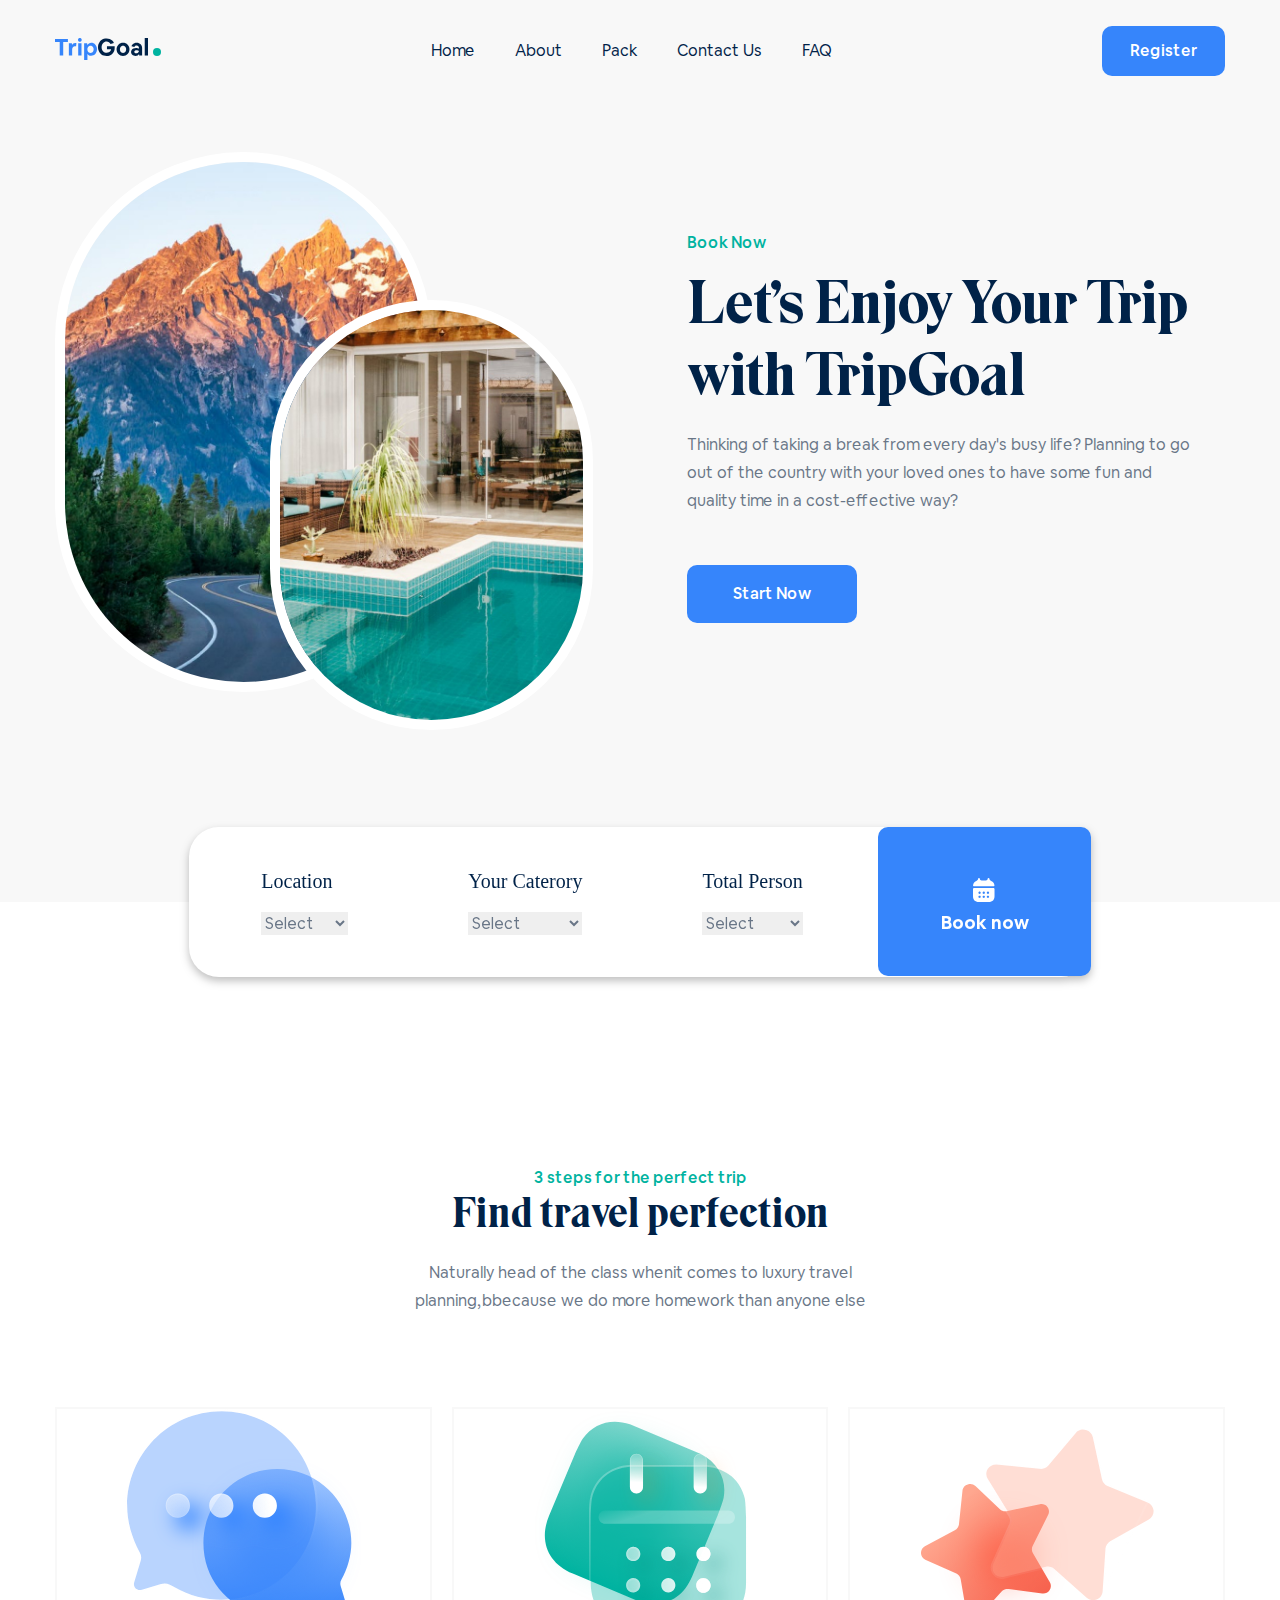
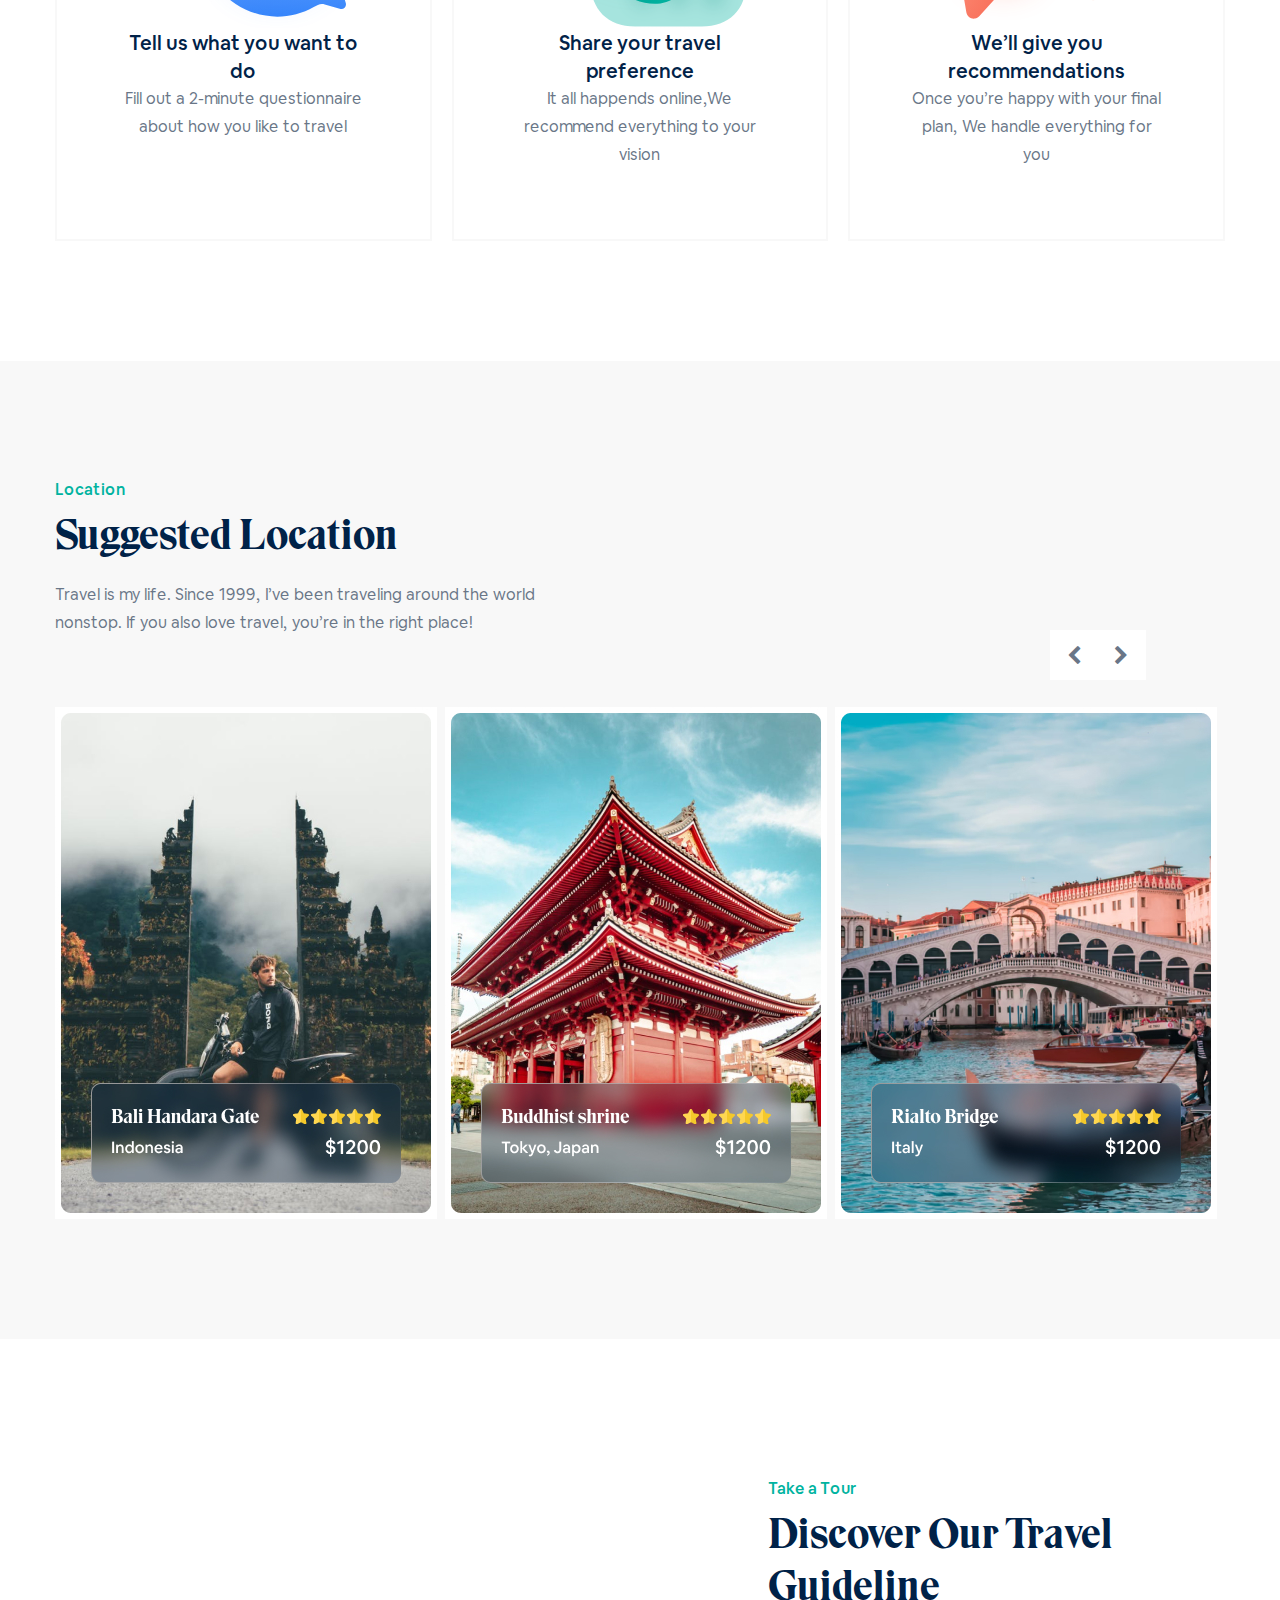
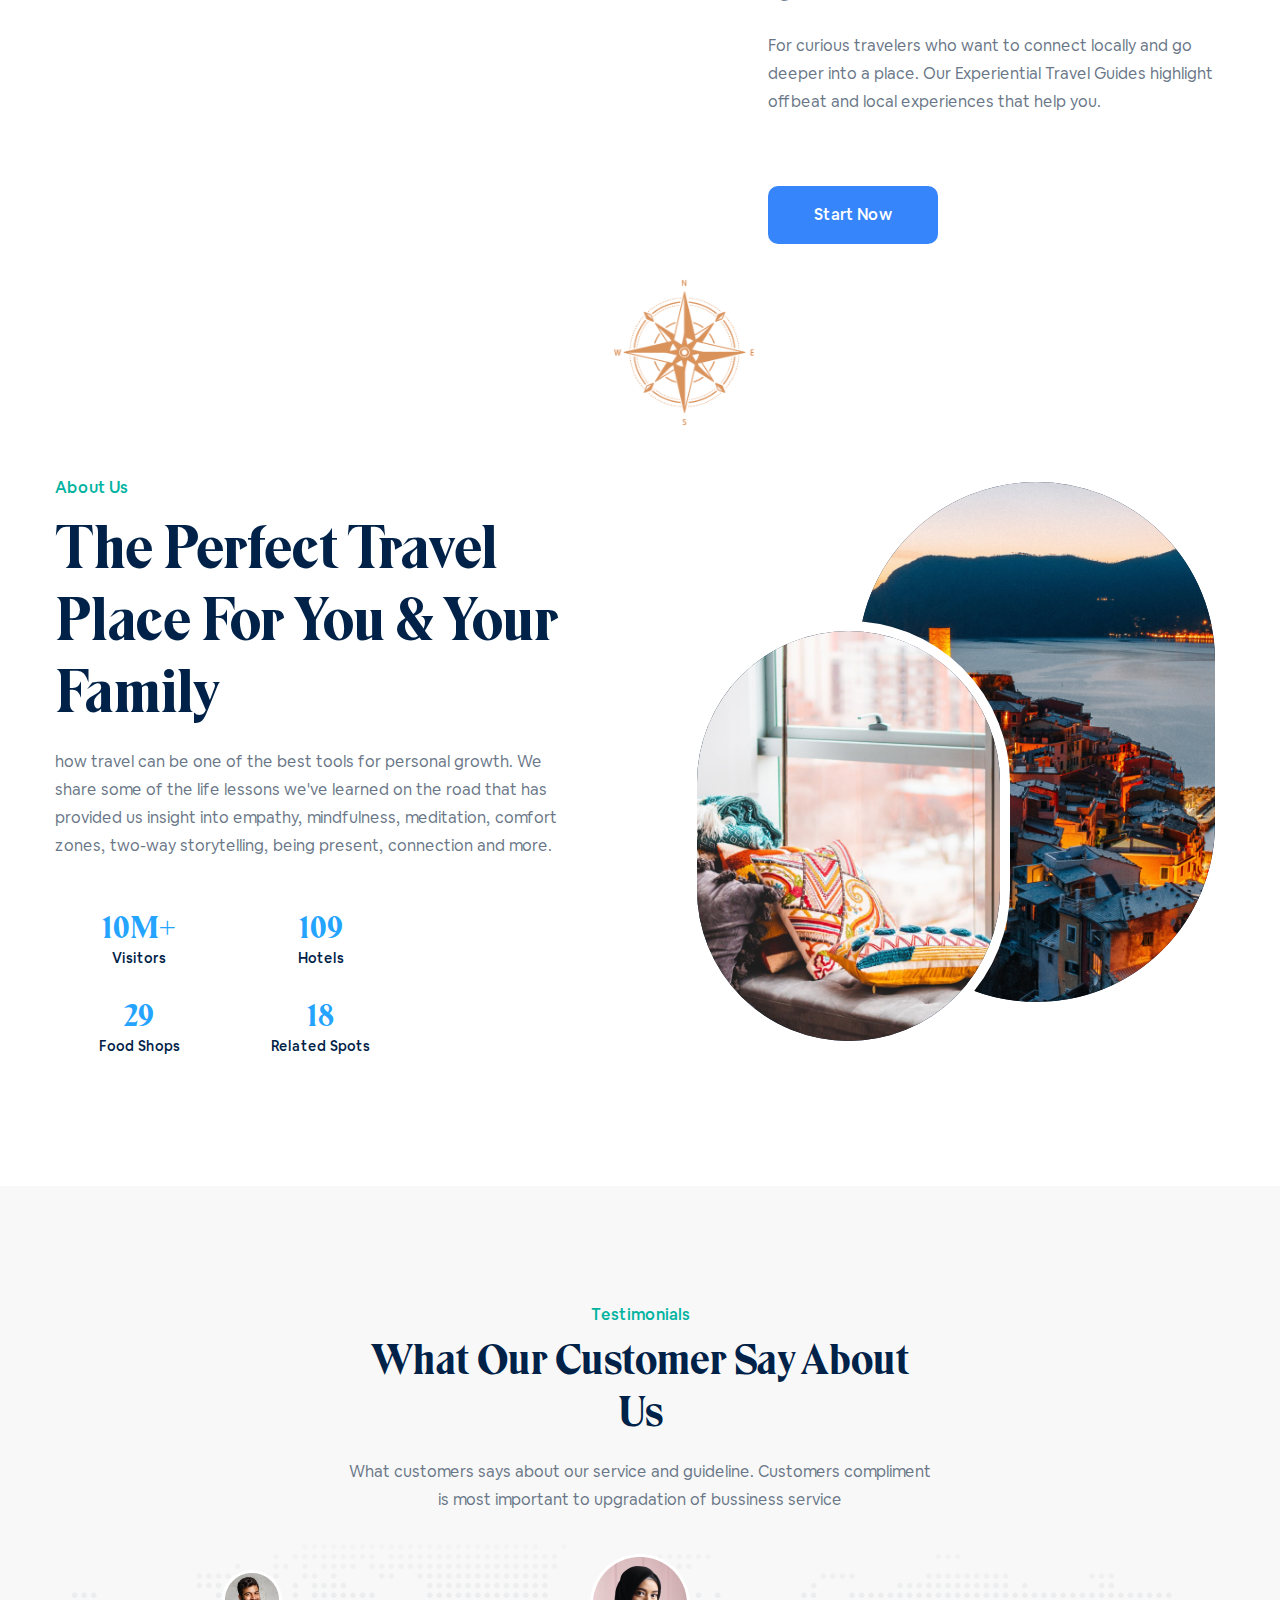
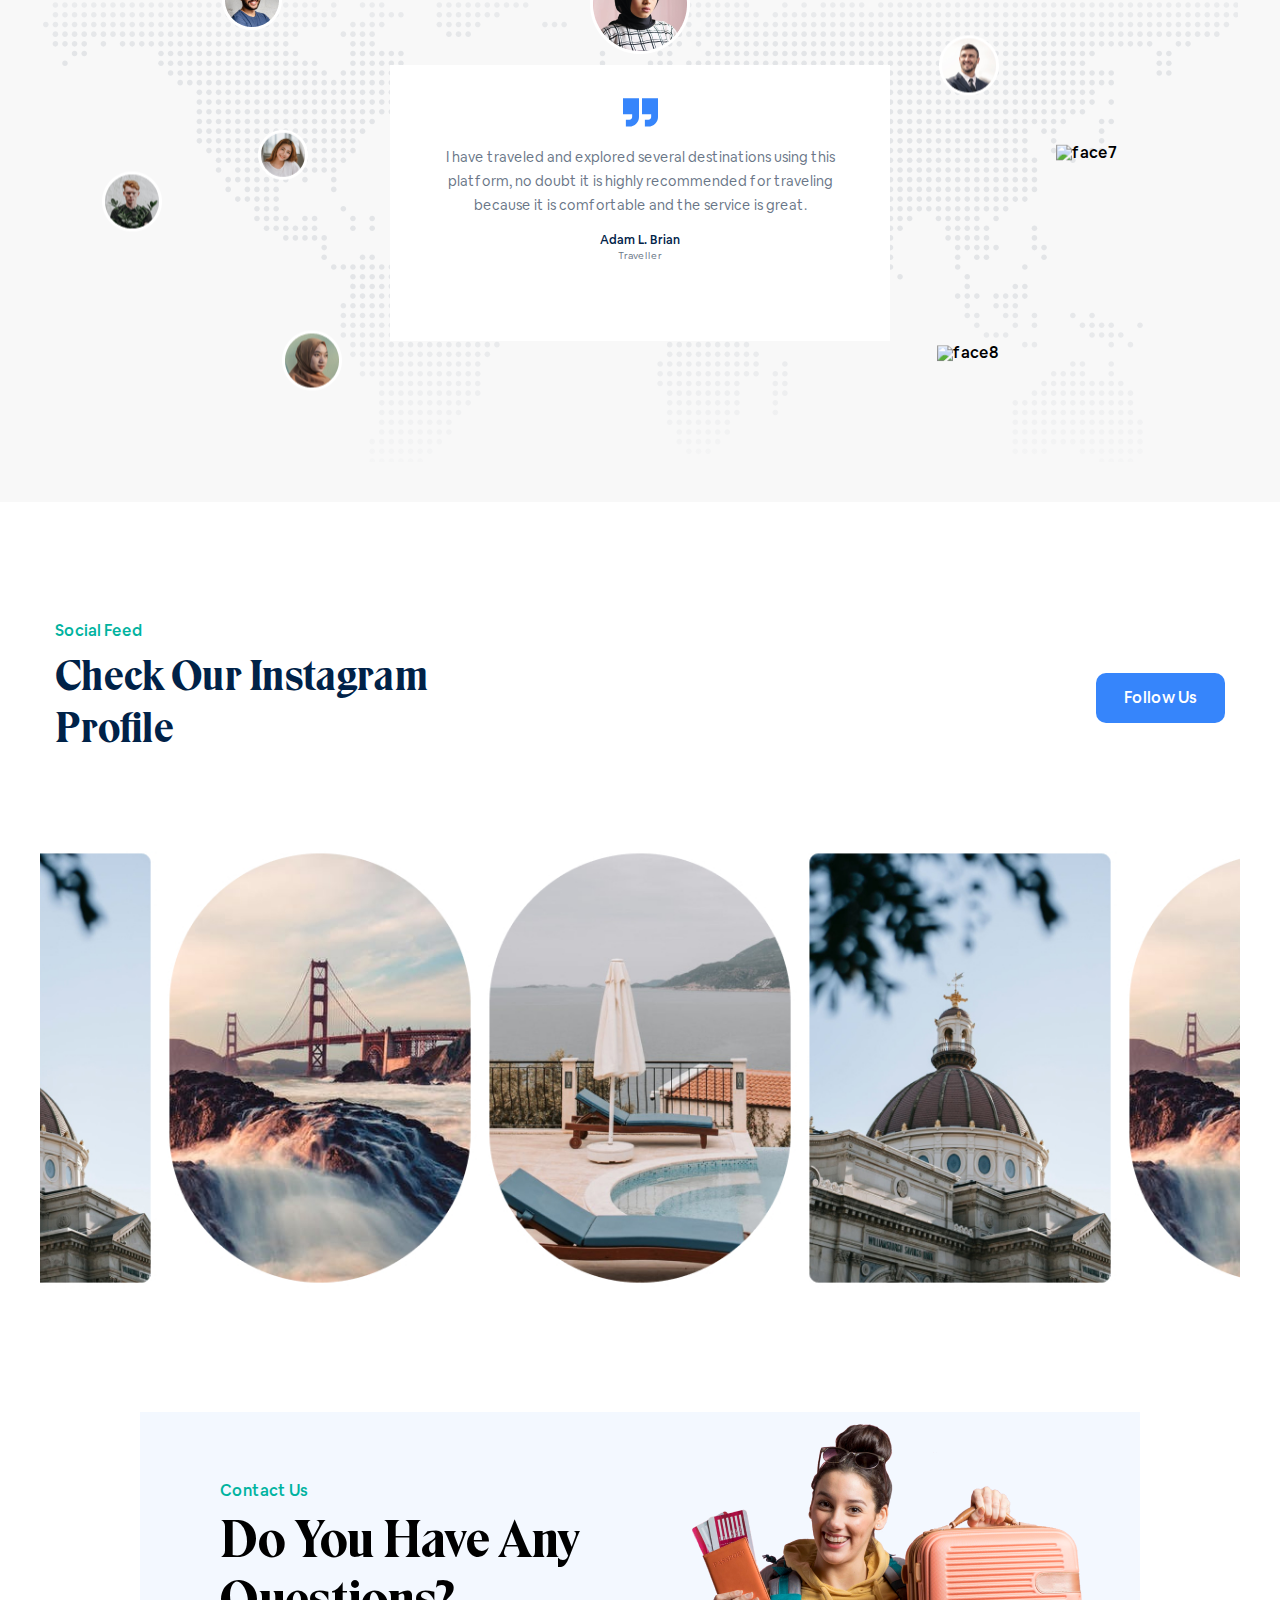
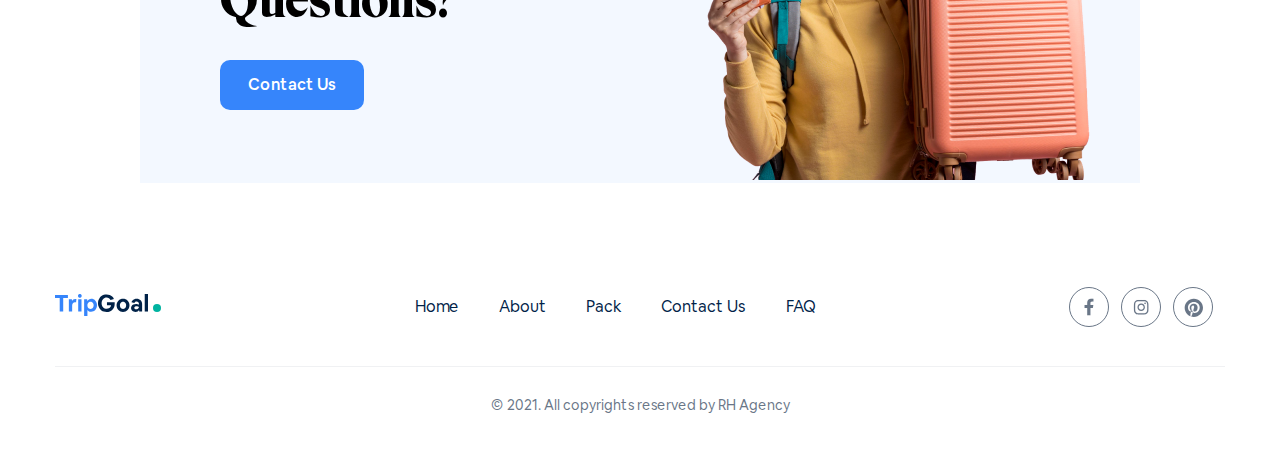
==== index.html @ 46e699df "commit" ====
<!DOCTYPE html>
<html lang="en">

<head>
    <meta charset="UTF-8">
    <meta http-equiv="X-UA-Compatible" content="IE=edge">
    <meta name="viewport" content="width=device-width, initial-scale=1.0">
    <link rel="stylesheet" href="./css/reset.css">
    <link rel="stylesheet" href="scss/style.css">
    <link rel="stylesheet" href="./slick/slick.css">
    <link rel="stylesheet" href="./icomoon/iconmoon.css">
    <title>Home</title>
</head>

<body>
    <div class="wrapper">
        <header class="header">
            <div class="container">
                <div class="header_menu d-flex">
                    <a class="header_menu-logo" href="#"><img src="./img/header-logo.svg" alt=""></a>
                    <ul class="header_menu-nav d-flex">
                        <li class="header_menu-nav-item"><a href="#">Home</a> </li>
                        <li class="header_menu-nav-item"><a href="#">About</a></li>
                        <li class="header_menu-nav-item"><a href="#">Pack</a></li>
                        <li class="header_menu-nav-item"><a href="#">Contact Us</a></li>
                        <li class="header_menu-nav-item"><a href="#">FAQ</a> </li>
                    </ul>
                    <button class="header_menu_btn btn-blue">Register</button>
                    <div class="burger">
                        <span></span>
                    </div>
                </div>

            </div>

        </header>
        <main>
            <section class="tripgoal">
                <div class="container">
                    <div class="tripgoal-main d-grid">
                        <div class="tripgoal-images">
                            <div class="tripgoal-mountain">
                                <img src="./img/mountain.jpg" alt="mountain">
                            </div>
                            <div class="tripgoal-pool">
                                <img src="./img/pool.jpg" alt="pool">
                            </div>

                        </div>
                        <div class="tripgoal-about d-flex">
                            <a href="#">Book Now</a>
                            <h1>Let’s Enjoy Your Trip with TripGoal</h1>
                            <p>Thinking of taking a break from every day's busy life? Planning to go out of the country
                                with your loved ones to have some fun and quality time in a cost-effective way?</p>
                            <button class="btn-blue">Start Now</button>
                        </div>
                    </div>

                </div>
            </section>
            <section class="perfect">
                <div class="container">
                    <div class="booking">
                        <form class="booking-form d-flex" action="https://fom.in.ua/echo" method="GET">
                            <div class="booking-form-select d-flex">
                                <div class="booking-form-item">
                                    <h3>Location</h3>
                                    <select name="location" id="location">
                                        <option value="">Select</option>
                                        <option value="France">France</option>
                                        <option value="Germany">Germany</option>
                                        <option value="italy">Italy</option>
                                        <option value="turkey">Turley</option>
                                    </select>
                                </div>
                                <div class="booking-form-item">
                                    <h3>Your Caterory</h3>
                                    <select name="category" id="category">

                                        <option value="">Select</option>
                                        <option value="bus">Bus</option>
                                        <option value="air">Air</option>

                                    </select>
                                </div>
                                <div class="booking-form-item">
                                    <h3>Total Person</h3>
                                    <select name="person" id="person">

                                        <option value="">Select</option>
                                        <option value="one">1</option>
                                        <option value="two">2</option>
                                        <option value="three">3</option>
                                    </select>
                                </div>
                            </div>
                            <div class="booking-form-btn">
                                <svg width="22" height="24" viewBox="0 0 22 24" fill="none"
                                    xmlns="http://www.w3.org/2000/svg">
                                    <path
                                        d="M18.2 3.03686C17.236 2.69875 16.4368 1.88903 16.4368 0.867476C16.4368 0.393256 16.0303 0 15.5402 0C15.0501 0 14.6437 0.393256 14.6437 0.867476C14.6437 1.82566 13.8669 2.60243 12.9087 2.60243H8.6085C7.65031 2.60243 6.87355 1.82566 6.87355 0.867476C6.87355 0.393256 6.46711 0 5.97699 0C5.48688 0 5.08044 0.393256 5.08044 0.867476C5.08044 1.88903 4.2812 2.69875 3.31723 3.03686C1.27167 3.75433 0.238338 5.38442 0.0477982 7.58753C0.0238902 7.92295 0.310787 8.20054 0.645499 8.20054H20.8717C21.2184 8.20054 21.5053 7.91139 21.4694 7.58753C21.2789 5.38442 20.2455 3.75433 18.2 3.03686Z"
                                        fill="white" />
                                    <path
                                        d="M20.3218 9.93532H1.1954C0.537931 9.93532 0 10.4558 0 11.092V18.2168C0 21.6867 1.7931 24 5.97701 24H15.5402C19.7241 24 21.5172 21.6867 21.5172 18.2168V11.092C21.5172 10.4558 20.9793 9.93532 20.3218 9.93532ZM7.42345 19.6164C7.36368 19.6626 7.30391 19.7204 7.24414 19.7551C7.17242 19.8014 7.10069 19.8361 7.02897 19.8592C6.95724 19.8939 6.88552 19.9171 6.81379 19.9286C6.73012 19.9402 6.65839 19.9518 6.57471 19.9518C6.41931 19.9518 6.26391 19.9171 6.12046 19.8592C5.96506 19.8014 5.84552 19.7204 5.72598 19.6164C5.5108 19.3966 5.37931 19.0959 5.37931 18.7951C5.37931 18.4944 5.5108 18.1937 5.72598 17.9739C5.84552 17.8698 5.96506 17.7889 6.12046 17.731C6.33563 17.6385 6.57471 17.6154 6.81379 17.6616C6.88552 17.6732 6.95724 17.6963 7.02897 17.731C7.10069 17.7542 7.17242 17.7889 7.24414 17.8351C7.30391 17.8814 7.36368 17.9277 7.42345 17.9739C7.63862 18.1937 7.77012 18.4944 7.77012 18.7951C7.77012 19.0959 7.63862 19.3966 7.42345 19.6164ZM7.42345 15.5681C7.19632 15.7763 6.88552 15.9036 6.57471 15.9036C6.26391 15.9036 5.9531 15.7763 5.72598 15.5681C5.5108 15.3484 5.37931 15.0476 5.37931 14.7469C5.37931 14.4462 5.5108 14.1455 5.72598 13.9257C6.06069 13.6018 6.58667 13.4978 7.02897 13.6828C7.18437 13.7406 7.31586 13.8216 7.42345 13.9257C7.63862 14.1455 7.77012 14.4462 7.77012 14.7469C7.77012 15.0476 7.63862 15.3484 7.42345 15.5681ZM11.6074 19.6164C11.3802 19.8245 11.0694 19.9518 10.7586 19.9518C10.4478 19.9518 10.137 19.8245 9.90989 19.6164C9.69471 19.3966 9.56322 19.0959 9.56322 18.7951C9.56322 18.4944 9.69471 18.1937 9.90989 17.9739C10.3522 17.546 11.1651 17.546 11.6074 17.9739C11.8225 18.1937 11.954 18.4944 11.954 18.7951C11.954 19.0959 11.8225 19.3966 11.6074 19.6164ZM11.6074 15.5681C11.5476 15.6144 11.4878 15.6607 11.428 15.7069C11.3563 15.7532 11.2846 15.7879 11.2129 15.811C11.1412 15.8457 11.0694 15.8689 10.9977 15.8804C10.914 15.892 10.8423 15.9036 10.7586 15.9036C10.4478 15.9036 10.137 15.7763 9.90989 15.5681C9.69471 15.3484 9.56322 15.0476 9.56322 14.7469C9.56322 14.4462 9.69471 14.1455 9.90989 13.9257C10.0175 13.8216 10.149 13.7406 10.3044 13.6828C10.7467 13.4978 11.2726 13.6018 11.6074 13.9257C11.8225 14.1455 11.954 14.4462 11.954 14.7469C11.954 15.0476 11.8225 15.3484 11.6074 15.5681ZM15.7913 19.6164C15.5641 19.8245 15.2533 19.9518 14.9425 19.9518C14.6317 19.9518 14.3209 19.8245 14.0938 19.6164C13.8786 19.3966 13.7471 19.0959 13.7471 18.7951C13.7471 18.4944 13.8786 18.1937 14.0938 17.9739C14.5361 17.546 15.349 17.546 15.7913 17.9739C16.0064 18.1937 16.1379 18.4944 16.1379 18.7951C16.1379 19.0959 16.0064 19.3966 15.7913 19.6164ZM15.7913 15.5681C15.7315 15.6144 15.6717 15.6607 15.612 15.7069C15.5402 15.7532 15.4685 15.7879 15.3968 15.811C15.3251 15.8457 15.2533 15.8689 15.1816 15.8804C15.0979 15.892 15.0143 15.9036 14.9425 15.9036C14.6317 15.9036 14.3209 15.7763 14.0938 15.5681C13.8786 15.3484 13.7471 15.0476 13.7471 14.7469C13.7471 14.4462 13.8786 14.1455 14.0938 13.9257C14.2133 13.8216 14.3329 13.7406 14.4883 13.6828C14.7035 13.5903 14.9425 13.5672 15.1816 13.6134C15.2533 13.625 15.3251 13.6481 15.3968 13.6828C15.4685 13.7059 15.5402 13.7406 15.612 13.7869C15.6717 13.8332 15.7315 13.8794 15.7913 13.9257C16.0064 14.1455 16.1379 14.4462 16.1379 14.7469C16.1379 15.0476 16.0064 15.3484 15.7913 15.5681Z"
                                        fill="white" />
                                </svg>
                                <input class="btn-form btn-blue" type="submit" value="Book now">
                            </div>
                        </form>
                    </div>
                    <div class="perfect-info ">
                        <p class="perfect-info-text">3 steps for the perfect trip</p>
                        <h3 class="main-title">Find travel perfection</h3>
                        <p class="perfect-info-p2 main-text">Naturally head of the class whenit comes to luxury travel
                            planning,bbecause
                            we do more homework than anyone else</p>

                    </div>
                    <div class="perfect-cards d-grid">
                        <div class="perfect-card d-flex">
                            <div class="perfect-card-image">
                                <img src="./img/Chat.svg" alt="chat logo">
                            </div>
                            <div class="perfect-card-about">
                                <h4>Tell us what you want to do</h4>
                                <p class="main-text">Fill out a 2-minute questionnaire about how you like to travel</p>
                            </div>
                        </div>
                        <div class="perfect-card d-flex">
                            <div class="perfect-card-image">
                                <img src="./img/Calendar.svg" alt="calendar logo">
                            </div>
                            <div class="perfect-card-about">
                                <h4>Share your travel preference</h4>
                                <p class="main-text">It all happends online,We recommend everything to your vision</p>
                            </div>
                        </div>
                        <div class="perfect-card d-flex">
                            <div class="perfect-card-image">
                                <img src="./img/Star.svg" alt="stars logo">
                            </div>
                            <div class="perfect-card-about">
                                <h4>We’ll give you recommendations</h4>
                                <p class="main-text">Once you’re happy with your final plan, We handle everything for
                                    you</p>
                            </div>
                        </div>

                    </div>

                </div>


            </section>
            <section class="location">
                <div class="container">
                    <div class="location-info ">
                        <p class="perfect-info-text">Location</p>
                        <h3 class="location-info-title main-title">Suggested Location</h3>
                        <p class="location-info-p2 main-text">Travel is my life. Since 1999, I’ve been traveling around
                            the world nonstop. If you also love travel, you’re in the right place!
                        </p>

                    </div>

                    <div class="responsive">
                        <div class="responsive-item">
                            <img src="./img/Bali.jpg" alt="Bali">
                        </div>
                        <div class="responsive-item">
                            <img src="./img/Tokyo.jpg" alt="Tokyo">
                        </div>
                        <div class="responsive-item">
                            <img src="./img/Venice.jpg" alt="Venice">
                        </div>
                        <div class="responsive-item">
                            <img src="./img/Bali.jpg" alt="Bali">
                        </div>
                        <div class="responsive-item">
                            <img src="./img/Tokyo.jpg" alt="Tokyo">
                        </div>
                        <div class="responsive-item">
                            <img src="./img/Venice.jpg" alt="Venice">
                        </div>

                    </div>
                </div>
            </section>
            <section class="discover">
                <div class="discover-inner">
                    <div class="discover-video">
                        <video muted autoplay loop>
                            <source src="./img/pexels-pavel-danilyuk-8970063.mp4" type="video/mp4">

                            Your browser does not support the video tag.
                        </video>
                        <img src="./img/map.svg" alt="map">

                        <div class="discover-about">
                            <p class="perfect-info-text">Take a Tour</p>
                            <h3 class="discover-about-title main-title">Discover Our Travel Guideline</h3>
                            <p class="discover-about-p2 main-text">For curious travelers who want to connect locally and
                                go deeper into a place. Our Experiential Travel Guides highlight offbeat and local
                                experiences that help you.
                            </p>
                            <button class="discover-about-btn btn-blue">Start Now</button>
                        </div>
                    </div>


                </div>
            </section>
            <section class="perfectplace">
                <div class="container">
                    <div class="tripgoal-main d-grid">

                        <div class="tripgoal-about d-flex">
                            <a href="#">About Us</a>
                            <h1>The Perfect Travel Place For You & Your Family</h1>
                            <p>how travel can be one of the best tools for personal growth. We share some of the life
                                lessons we've learned on the road that has provided us insight into empathy,
                                mindfulness, meditation, comfort zones, two-way storytelling, being present, connection
                                and more.</p>
                            <div class="tripgoal-total d-grid">
                                <div class="tripgoal-total-item">
                                    <p class="tripgoal-total-item-quantity">10M+</p>
                                    <h4 class="tripgoal-total-item-word">Visitors</h4>
                                </div>
                                <div class="tripgoal-total-item">
                                    <p class="tripgoal-total-item-quantity">109</p>
                                    <h4 class="tripgoal-total-item-word">Hotels</h4>
                                </div>
                                <div class="tripgoal-total-item">
                                    <p class="tripgoal-total-item-quantity">29</p>
                                    <h4 class="tripgoal-total-item-word">Food Shops</h4>
                                </div>
                                <div class="tripgoal-total-item">
                                    <p class="tripgoal-total-item-quantity">18</p>
                                    <h4 class="tripgoal-total-item-word">Related Spots</h4>
                                </div>

                            </div>
                        </div>
                        <div class="tripgoal-images perfectplace-imgs">
                            <div class="tripgoal-night">
                                <img src="./img/citynight.jpg" alt="mountain">
                            </div>
                            <div class="tripgoal-window">
                                <img src="./img/window.jpg" alt="pool">
                            </div>

                        </div>
                    </div>

                </div>
            </section>
            <section class="customers">
                <div class="map-container">
                    <div class="customers-feedback">
                        <div class="customers-feedback-about d-flex">
                            <p class="perfect-info-text">Testimonials</p>
                            <h3 class="customers-feedback-about-title main-title">What Our Customer Say About Us</h3>
                            <p class=" main-text">What customers says about our service and guideline. Customers
                                compliment is most important to upgradation of bussiness service </p>
                        </div>
                        <div class="customers-feedback-map">
                            <div class="img1">
                                <img src="./img/faces/facelefttop.png" alt="face">
                            </div>
                            <div class="img2">
                                <img src="./img/faces/Face2.png" alt="face2">
                            </div>
                            <div class="img3">
                                <img src="./img/faces/Face3.png" alt="face3">
                            </div>
                            <div class="img4">
                                <img src="./img/faces/face4.png" alt="face4">
                            </div>
                            <div class="img5">
                                <img src="./img/faces/facetop cent40px.png" alt="face5">
                            </div>
                            <div class="img6">
                                <img src="./img/faces/Face5.png" alt="face6">
                            </div>
                            <div class="img7">
                                <img src="./img/faces/Face6.png" alt="face7">
                            </div>
                            <div class="img8">
                                <img src="./img/faces/Face7.png" alt="face8">
                            </div>

                            <div class="customers-feedback-map-info d-flex">
                                <p class="customers-feedback-map-info-text"> I have traveled and explored several
                                    destinations using this
                                    platform, no doubt it is highly recommended for traveling because it is comfortable
                                    and the service is great.</p>
                                <p class="customers-feedback-map-info-name">Adam L. Brian</p>
                                <small>Traveller</small>
                            </div>



                        </div>
                    </div>
                </div>
            </section>
            <section class="follow">
                <div class="container">
                    <div class="follow-top d-flex">
                        <div class="follow-top-info">
                            <p class="perfect-info-text">Social Feed</p>
                            <h3 class="customers-feedback-about-title main-title">Check Our Instagram Profile</h3>
                        </div>
                        <div class="follow-top-button">
                            <button class="header_menu_btn btn-blue">Follow Us</button>
                        </div>
                    </div>
                </div>
                <div class="carusel">
                    <div class="carusel-item"><img src="./img/carusel/beach.jpg" alt="spa resort"></div>
                    <div class="carusel-item"><img src="./img/carusel/cathedral.jpg" alt="cathedral"></div>
                    <div class="carusel-item"><img src="./img/carusel/bridge.jpg" alt="bridge"></div>
                    <div class="carusel-item"><img src="./img/carusel/bridge (2).jpg" alt="New York bridge"></div>
                    <div class="carusel-item"><img src="./img/carusel/traveler.jpg" alt="woman traveler"></div>
                    <div class="carusel-item"><img src="./img/carusel/beach.jpg" alt="spa resort"></div>
                    <div class="carusel-item"><img src="./img/carusel/cathedral.jpg" alt="cathedral"></div>
                    <div class="carusel-item"><img src="./img/carusel/bridge.jpg" alt="bridge"></div>
                </div>
            </section>
            <section class="contact">
                <div class="container">
                    <div class="contact-inner d-flex">
                        <div class="contact-inner-about">
                            <p class="perfect-info-text">Contact Us</p>
                            <h2>Do You Have Any Questions?</h2>
                            <button class="header_menu_btn btn-blue">Contact Us</button>
                        </div>
                        <div class="contact-inner-img">
                            <div class="contact-inner-img-wrap"><img
                                    src="./img/happy-woman-holding-her-baggage-plane-ticket 1 (1).png"
                                    alt="happy woman"></div>
                        </div>

                    </div>
                </div>
            </section>
        </main>
        <footer class="footer">
            <div class="container">
                <div class="header_menu footer-menu d-flex">
                    <a class="header_menu-logo" href="#"><img src="./img/header-logo.svg" alt=""></a>
                    <ul class="header_menu-nav d-flex">
                        <li class="header_menu-nav-item"><a href="#">Home</a> </li>
                        <li class="header_menu-nav-item"><a href="#">About</a></li>
                        <li class="header_menu-nav-item"><a href="#">Pack</a></li>
                        <li class="header_menu-nav-item"><a href="#">Contact Us</a></li>
                        <li class="header_menu-nav-item"><a href="#">FAQ</a> </li>
                    </ul>
                    <div class="footer-social d-flex">
                        <a class="footer-social-icon" href="https://www.facebook.com/">
                            <svg width="10" height="18" viewBox="0 0 10 18" fill="none"
                                xmlns="http://www.w3.org/2000/svg">
                                <path
                                    d="M6.42255 10.0415V17.3088H3.21063V10.0415V10.0171H3.18622H0.561218V7.04964H3.18622H3.21063V7.02523V4.7264C3.21063 3.42366 3.59857 2.41547 4.28039 1.73299C4.96225 1.0505 5.94083 0.690918 7.12762 0.690918C7.69713 0.690918 8.28001 0.741756 8.72073 0.792645C8.94104 0.818083 9.12571 0.84352 9.25528 0.862594C9.32006 0.87213 9.37106 0.880075 9.40585 0.885632L9.43882 0.890984V3.4139H8.14748C7.49407 3.4139 7.06146 3.61685 6.79267 3.92768C6.52445 4.23783 6.42255 4.65172 6.42255 5.06787V7.02523V7.04964H6.44696H9.31272L8.85732 10.0171H6.44696H6.42255V10.0415Z"
                                    fill="#697687" stroke="#697687" stroke-width="0.0488281" />
                            </svg>
                        </a>
                        <a class="footer-social-icon" href="https://www.instagram.com/"><svg width="16" height="16"
                                viewBox="0 0 16 16" fill="none" xmlns="http://www.w3.org/2000/svg">
                                <path
                                    d="M14.2357 2.13461L14.2357 2.13465C15.0858 2.98149 15.3518 4.00963 15.407 5.17515L15.4313 5.17399L15.407 5.17537C15.4753 6.37888 15.4753 9.98473 15.407 11.1882L15.407 11.1884C15.3485 12.354 15.0826 13.3821 14.2357 14.229L14.2357 14.229C13.3888 15.0791 12.3607 15.3451 11.1952 15.4003L11.1949 15.4003C9.99143 15.4686 6.38233 15.4686 5.17882 15.4003L5.17866 15.4003C4.01312 15.3418 2.98816 15.0759 2.13803 14.229C1.28795 13.3821 1.02199 12.354 0.966801 11.1885L0.966788 11.1882C0.898481 9.98473 0.898481 6.37563 0.966789 5.17212L0.966797 5.17196C1.02524 4.00633 1.28798 2.97821 2.13803 2.13139C2.98815 1.2845 4.01635 1.01854 5.1786 0.963352L5.17882 0.96334C6.38233 0.895033 9.99143 0.895033 11.1949 0.96334L11.1951 0.963348C12.3607 1.02179 13.3888 1.28776 14.2357 2.13461ZM12.4976 13.8913L12.4977 13.8913C13.1452 13.6317 13.6416 13.1352 13.898 12.491C14.0903 12.0079 14.1634 11.194 14.1891 10.3717C14.2074 9.78252 14.2014 9.18629 14.1965 8.70072C14.1945 8.50782 14.1927 8.33239 14.1927 8.1818C14.1927 8.03119 14.1945 7.85579 14.1965 7.66295C14.2014 7.17766 14.2074 6.58197 14.1891 5.99314C14.1634 5.17125 14.0903 4.35735 13.8981 3.87267L13.898 3.87259C13.6384 3.22515 13.1419 2.72867 12.4977 2.47227L12.4976 2.47224C12.0146 2.28166 11.2007 2.20849 10.3784 2.18247C9.7848 2.16368 9.18405 2.16944 8.69651 2.17412C8.50792 2.17593 8.33626 2.17757 8.18851 2.17757C8.03789 2.17757 7.86249 2.17579 7.66966 2.17384C7.18437 2.16892 6.58868 2.16289 5.99984 2.18125C5.17796 2.20687 4.36406 2.28003 3.87938 2.47226L3.87929 2.47229C3.23185 2.73193 2.73537 3.22837 2.47897 3.87265L2.47895 3.87271C2.28837 4.35574 2.2152 5.16962 2.18917 5.9919C2.17038 6.58551 2.17614 7.18626 2.18082 7.6738C2.18263 7.8624 2.18428 8.03405 2.18428 8.1818C2.18428 8.33242 2.1825 8.50782 2.18055 8.70065C2.17563 9.18594 2.16959 9.78163 2.18795 10.3705C2.21357 11.1924 2.28674 12.0063 2.47896 12.4909L2.479 12.491C2.73863 13.1385 3.23507 13.6349 3.87935 13.8913L3.87942 13.8914C4.36244 14.0819 5.17632 14.1551 5.99861 14.1811C6.59222 14.1999 7.19296 14.1942 7.6805 14.1895C7.8691 14.1877 8.04076 14.186 8.18851 14.186C8.33912 14.186 8.51452 14.1878 8.70735 14.1898C9.19264 14.1947 9.78833 14.2007 10.3772 14.1824C11.1991 14.1567 12.013 14.0836 12.4976 13.8913ZM4.47269 8.1818C4.47269 6.12497 6.13168 4.46598 8.18851 4.46598C10.2453 4.46598 11.9043 6.12497 11.9043 8.1818C11.9043 10.2386 10.2453 11.8976 8.18851 11.8976C6.13168 11.8976 4.47269 10.2386 4.47269 8.1818ZM5.73245 8.1818C5.73245 9.53645 6.83715 10.6379 8.18851 10.6379C9.53986 10.6379 10.6446 9.53645 10.6446 8.1818C10.6446 6.82717 9.54314 5.72575 8.18851 5.72575C6.83388 5.72575 5.73245 6.82717 5.73245 8.1818ZM12.9297 4.28857C12.9297 4.76006 12.5501 5.13656 12.0817 5.13656C11.6103 5.13656 11.2338 4.75692 11.2338 4.28857C11.2338 3.82029 11.6135 3.44059 12.0817 3.44059C12.55 3.44059 12.9297 3.82029 12.9297 4.28857Z"
                                    fill="#697687" stroke="#697687" stroke-width="0.0488281" />
                            </svg>
                        </a>
                        <a class="footer-social-icon" href="https://www.pinterest.com/"><svg width="19" height="19"
                                viewBox="0 0 19 19" fill="none" xmlns="http://www.w3.org/2000/svg">
                                <path
                                    d="M7.57132 11.1888L7.56307 11.171C7.55545 11.1541 7.54463 11.1292 7.53167 11.0969C7.50575 11.0322 7.47128 10.9376 7.43684 10.8176C7.36797 10.5774 7.29913 10.2351 7.29913 9.82578C7.29913 8.54388 8.0434 7.57623 8.98316 7.57623C9.38169 7.57623 9.679 7.726 9.87621 7.96681C10.0729 8.20697 10.1682 8.53543 10.1682 8.89063C10.1682 9.28831 10.0423 9.7822 9.88534 10.3105C9.84142 10.4583 9.79504 10.6088 9.7482 10.7608C9.62713 11.1538 9.50293 11.5569 9.4098 11.9494L9.40979 11.9494C9.1958 12.8453 9.8583 13.5752 10.7426 13.5752C11.5481 13.5752 12.262 13.1508 12.7754 12.4163C13.2889 11.6815 13.6012 10.6369 13.6012 9.40071C13.6012 8.30898 13.2089 7.38309 12.5381 6.73012C11.8672 6.0771 10.9162 5.69562 9.79633 5.69562C7.2013 5.69562 5.68096 7.63895 5.68096 9.64836C5.68096 10.4306 5.98246 11.2677 6.35185 11.725C6.35188 11.725 6.35191 11.725 6.35195 11.7251L6.33296 11.7404C6.40688 11.8291 6.41797 11.9105 6.39579 12.0029C6.36477 12.1302 6.31715 12.3232 6.27111 12.5099C6.21293 12.7457 6.15726 12.9713 6.14075 13.0415L7.57132 11.1888ZM7.57132 11.1888L7.5707 11.1914L7.5631 11.2236L7.53407 11.3466L7.42921 11.7911L7.09973 13.1884C6.85255 14.2371 6.58457 15.3756 6.50139 15.7342C6.31892 16.5152 6.38738 17.609 6.46337 18.334C3.08422 16.9936 0.69104 13.6933 0.69104 9.83317C0.69104 4.78281 4.78293 0.690918 9.83329 0.690918C14.8837 0.690918 18.9755 4.78281 18.9755 9.83317C18.9755 14.8835 14.8837 18.9754 9.83329 18.9754C8.90057 18.9754 8.00389 18.835 7.15746 18.5755C7.53058 17.9634 8.07735 16.9801 8.28232 16.1932L8.28233 16.1931C8.33777 15.9788 8.48006 15.4336 8.60851 14.942L8.77819 14.2928L8.83162 14.0885L8.8362 14.071M7.57132 11.1888L8.8362 14.071M8.8362 14.071C8.99598 14.3405 9.27946 14.5863 9.63079 14.7681C10.0055 14.962 10.4594 15.0841 10.9274 15.0841C13.71 15.0841 15.7088 12.5253 15.7088 9.35636C15.7088 6.31403 13.2234 4.03893 10.0329 4.03893C8.0497 4.03893 6.52867 4.70446 5.5034 5.73484C4.47831 6.76504 3.95034 8.15842 3.95034 9.6114C3.95034 10.2881 4.13057 11.0467 4.45416 11.7032C4.77761 12.3593 5.24575 12.9163 5.82365 13.1856C5.82364 13.1856 5.82363 13.1856 5.82361 13.1856L5.83396 13.1635L8.8362 14.071Z"
                                    fill="#697687" stroke="#697687" stroke-width="0.0488281" />
                            </svg></a>
                    </div>

                </div>
                <div class="footer-copyright">
                    <small> © 2021. All copyrights reserved by RH Agency</small>
                </div>
            </div>

        </footer>
    </div>
    <script type="text/javascript" src="https://code.jquery.com/jquery-1.11.0.min.js"></script>

    <script type="text/javascript" src="./slick/slick.min.js"></script>
    <script type="text/javascript">
        $(document).ready(function () {

            $('.responsive').slick({
                arrows: true,
                infinite: false,
                speed: 300,
                slidesToShow: 3,
                slidesToScroll: 1,
                responsive: [
                    {
                        breakpoint: 1024,
                        settings: {
                            slidesToShow: 2,
                            slidesToScroll: 1,
                            infinite: true,
                            arrows: true
                        }
                    },
                    {
                        breakpoint: 600,
                        settings: {
                            slidesToShow: 2,
                            slidesToScroll: 1,
                            infinite: true,
                            autoplay: true,
                            autoplaySpeed: 2000
                        }
                    },
                    {
                        breakpoint: 480,
                        settings: {
                            slidesToShow: 2,
                            slidesToScroll: 1,
                            infinite: true,
                            autoplay: true,
                            autoplaySpeed: 2000
                        }
                    }

                ]
            });
        });
    </script>
    <script type="text/javascript">
        $(document).ready(function () {

            $('.carusel').slick({
                arrows: false,
                infinite: true,
                speed: 300,
                slidesToShow: 5,
                variableWidth: true,
                centerMode: true,
                slidesToScroll: 1,
                infinite: true,
                responsive: [
                    {
                        breakpoint: 1024,
                        settings: {
                            slidesToShow: 4,
                            slidesToScroll: 1,
                            infinite: true,
                            arrows: true,
                            autoplay: true,
                            centermode: true,
                            autoplaySpeed: 2000
                        }
                    },
                    {
                        breakpoint: 600,
                        settings: {
                            slidesToShow: 3,
                            slidesToScroll: 1,
                            infinite: true,
                            autoplay: true,
                            centermode: true,
                            autoplaySpeed: 2000
                        }
                    },
                    {
                        breakpoint: 480,
                        settings: {
                            slidesToShow: 3,
                            slidesToScroll: 1,
                            infinite: true,
                            autoplay: true,
                            centermode: true,
                            autoplaySpeed: 2000
                        }
                    }

                ]
            });
        });
    </script>
    <script type="text/javascript">
        const burgerHandler = () => {
            const burgerBtn = document.querySelector(".burger");
            const nav = document.querySelector(".header_menu-nav");

            if (!burgerBtn && !nav) return;

            burgerBtn.addEventListener("click", () => {
                if (nav.classList.contains("show")) {
                    nav.classList.remove("show");
                } else {
                    nav.classList.add("show");
                }
            });
        };

        burgerHandler();
    </script>
</body>

</html>
---- scss/style.css ----
@font-face {
  font-family: "Airbnb";
  src: url("../fonts/AirbnbCerealWBk.eot");
  src: url("../fonts/AirbnbCerealWBk.eot?#iefix") format("embedded-opentype"), url("../fonts/AirbnbCerealWBk.woff2") format("woff2"), url("../fonts/AirbnbCerealWBk.woff") format("woff"), url("../fonts/AirbnbCerealWBk.ttf") format("truetype");
  font-weight: 400;
  font-style: normal;
  font-display: swap;
}
@font-face {
  font-family: "Airbnb";
  src: url("../fonts/AirbnbCerealWMd.eot");
  src: url("../fonts/AirbnbCerealWMd.eot?#iefix") format("embedded-opentype"), url("../fonts/AirbnbCerealWMd.woff2") format("woff2"), url("../fonts/AirbnbCerealWMd.woff") format("woff"), url("../fonts/AirbnbCerealWMd.ttf") format("truetype");
  font-weight: 500;
  font-style: normal;
  font-display: swap;
}
@font-face {
  font-family: "Eksell Display Small";
  src: url("../fonts/EksellDisplaySmall.eot");
  src: url("../fonts/EksellDisplaySmall.eot?#iefix") format("embedded-opentype"), url("../fonts/EksellDisplaySmall.woff2") format("woff2"), url("../fonts/EksellDisplaySmall.woff") format("woff"), url("../fonts/EksellDisplaySmall.ttf") format("truetype");
  font-weight: 500;
  font-style: normal;
  font-display: swap;
}
@font-face {
  font-family: "Eksell Display";
  src: url("../fonts/EksellDisplayMedium.eot");
  src: url("../fonts/EksellDisplayMedium.eot?#iefix") format("embedded-opentype"), url("../fonts/EksellDisplayMedium.woff2") format("woff2"), url("../fonts/EksellDisplayMedium.woff") format("woff"), url("../fonts/EksellDisplayMedium.ttf") format("truetype");
  font-weight: 500;
  font-style: normal;
  font-display: swap;
}
@font-face {
  font-family: "Airbnb";
  src: url("../fonts/AirbnbCerealWBd.eot");
  src: url("../fonts/AirbnbCerealWBd.eot?#iefix") format("embedded-opentype"), url("../fonts/AirbnbCerealWBd.woff2") format("woff2"), url("../fonts/AirbnbCerealWBd.woff") format("woff"), url("../fonts/AirbnbCerealWBd.ttf") format("truetype");
  font-weight: 700;
  font-style: normal;
  font-display: swap;
}
*,
*:before,
*:after {
  box-sizing: border-box;
}

html {
  scroll-behavior: smooth;
}

a,
a:visited {
  text-decoration: none;
  cursor: pointer;
}

a:hover {
  text-decoration: none;
}

ul li {
  list-style: none;
}

body {
  font-family: "Airbnb";
  font-weight: 500;
}

.d-flex {
  display: flex;
}

.d-grid {
  display: grid;
}

.wrapper {
  min-height: 100vh;
  display: flex;
  flex-direction: column;
  overflow: hidden;
}

main {
  flex: 1 1 auto;
}

.map-container {
  margin: 0 auto;
  padding: 0 15px;
  max-width: 1225px;
}

.container {
  margin: 0 auto;
  padding: 0 15px;
  max-width: 1200px;
}
@media (max-width: 768px) {
  .container {
    padding: 0 20px;
  }
}

.header {
  padding: 26px 0 26px 0;
  background-color: #F8F8F8;
}
.header_menu {
  justify-content: space-between;
  align-items: center;
}
.header_menu-logo {
  display: inline-block;
}
.header_menu_btn {
  padding: 16px 28px;
}
@media (max-width: 576px) {
  .header_menu_btn {
    padding: 8px 20px;
  }
}
@media (max-width: 768px) {
  .header_menu-nav {
    display: none;
    position: absolute;
    padding: 17px 15px;
    top: 76px;
    border-top: 2px solid #fff;
    left: 0;
    right: 0;
  }
}
@media (max-width: 768px) {
  .header_menu-nav.show {
    display: flex;
    z-index: 100;
  }
}
@media (max-width: 576px) {
  .header_menu-nav.show {
    flex-direction: column;
    align-items: center;
    z-index: 100;
  }
}
.header_menu-nav-item:not(:last-of-type) {
  margin-right: 40px;
}
@media (max-width: 576px) {
  .header_menu-nav-item:not(:last-of-type) {
    margin-right: 0;
  }
}
@media (max-width: 576px) {
  .header_menu-nav-item {
    margin: 0 0 15px 0;
  }
}
.header_menu-nav a {
  color: #002248;
  font-family: "Airbnb";
  font-size: 16px;
  font-weight: 400;
  line-height: 18px;
  letter-spacing: 0em;
  text-align: left;
}
.header_menu-nav a:hover {
  color: #3685FB;
}

.btn-blue {
  color: #ffffff;
  background-color: #3685FB;
  border: none;
  font-family: "Airbnb";
  font-size: 16px;
  font-weight: 500;
  line-height: 18px;
  letter-spacing: 0em;
  text-align: center;
  border-radius: 10px;
}
.btn-blue:hover {
  background-color: #206de0;
}

.burger {
  display: none;
  width: 40px;
  height: 40px;
  position: relative;
  align-items: center;
  cursor: pointer;
}
@media (max-width: 768px) {
  .burger {
    display: flex;
  }
}
.burger span {
  display: inline-block;
  width: 100%;
  height: 4px;
  background-color: #002248;
}
.burger span::before, .burger span::after {
  position: absolute;
  content: "";
  width: 100%;
  height: 4px;
  left: 0;
  top: 10px;
  background-color: #002248;
}
.burger span::after {
  top: auto;
  bottom: 10px;
}

.tripgoal {
  background-color: #F8F8F8;
  padding: 50px 0 156px 0;
  position: relative;
}
.tripgoal-main {
  grid-template-columns: repeat(auto-fit, minmax(320px, 1fr));
  column-gap: 8%;
}
.tripgoal-images {
  position: relative;
  padding-bottom: 10%;
}
.tripgoal-mountain {
  background: #001835;
  width: 70%;
  height: 540px;
  border: 10px solid #FFFFFF;
  border-radius: 570px;
  overflow: hidden;
  max-width: 100%;
}
@media (max-width: 900px) {
  .tripgoal-mountain {
    height: 432px;
  }
}
.tripgoal-mountain img {
  object-fit: cover;
  height: 100%;
  width: 100%;
}
.tripgoal-mountain img:hover {
  transform: scale(1.2);
  -webkit-transition: 0.3s ease-in-out;
  transition: 0.3s ease-in-out;
}
.tripgoal-pool {
  position: absolute;
  right: 0;
  top: 25%;
  background: #001835;
  width: 60%;
  height: 430px;
  border: 10px solid #FFFFFF;
  border-radius: 570px;
  overflow: hidden;
}
@media (max-width: 900px) {
  .tripgoal-pool {
    height: 344px;
  }
}
.tripgoal-pool img {
  object-fit: cover;
  height: 100%;
  width: 100%;
}
.tripgoal-pool img:hover {
  transform: scale(1.2);
  -webkit-transition: 0.3s ease-in-out;
  transition: 0.3s ease-in-out;
}
.tripgoal-about {
  flex-direction: column;
  justify-content: center;
}
.tripgoal-about a {
  display: inline-block;
  color: #00B3A0;
  font-family: "Airbnb";
  font-weight: 500;
  font-size: 16px;
  line-height: 18px;
}
.tripgoal-about h1 {
  font-family: "Eksell Display";
  font-size: 60px;
  font-weight: 550;
  line-height: 72px;
  letter-spacing: 0em;
  text-align: left;
  color: #002248;
  max-width: 523px;
  margin: 15px 0 20px 0;
}
@media (max-width: 900px) {
  .tripgoal-about h1 {
    font-size: 40px;
    line-height: 52px;
  }
}
.tripgoal-about p {
  font-family: "Airbnb";
  font-size: 16px;
  font-weight: 400;
  line-height: 28px;
  letter-spacing: 0em;
  text-align: left;
  color: #697687;
  max-width: 513px;
  margin-bottom: 50px;
}
.tripgoal-about button {
  display: inline-block;
  padding: 20px 46px;
  align-self: flex-start;
  margin-bottom: 40px;
}

.booking {
  display: flex;
  justify-content: center;
  margin-top: -75px;
}
.booking-form {
  max-width: 980px;
  background-color: #ffffff;
  align-items: center;
  justify-content: space-between;
  border-radius: 30px;
  filter: drop-shadow(0px 4px 4px rgba(0, 0, 0, 0.25));
  flex-wrap: wrap;
}
.booking-form-select {
  padding: 44px 0 42px 72px;
}
@media (max-width: 768px) {
  .booking-form-select {
    display: grid;
    grid-template-columns: 1fr;
    row-gap: 20px;
    justify-content: center;
  }
}
.booking-form-item {
  display: flex;
  flex-direction: column;
  margin-right: 120px;
}
@media (max-width: 768px) {
  .booking-form-item {
    margin-right: 0px;
  }
}
.booking-form-item:nth-of-type(3) {
  margin-right: 75px;
}
@media (max-width: 768px) {
  .booking-form-item:nth-of-type(3) {
    margin-right: 0px;
  }
}
.booking-form-item h3 {
  font-family: Roboto;
  font-size: 20px;
  font-weight: 500;
  line-height: 20px;
  letter-spacing: 0em;
  text-align: left;
  color: #002248;
  margin-bottom: 21px;
  white-space: nowrap;
}
.booking-form-item select {
  font-family: "Airbnb";
  font-size: 16px;
  font-weight: 400;
  line-height: 16px;
  letter-spacing: 0em;
  text-align: left;
  color: #697687;
  border: none;
}

.booking-form-btn {
  position: relative;
  flex: 1 1 21.4%;
}
@media (max-width: 768px) {
  .booking-form-btn {
    flex: 1 1 100%;
  }
}
.booking-form-btn svg {
  position: absolute;
  left: 50%;
  top: 34%;
  transform: translateX(-50%);
}

.btn-form {
  padding: 83px 62px 41px 63px;
  font-family: "Airbnb";
  font-size: 18px;
  font-weight: 700;
  line-height: 25px;
  letter-spacing: 0em;
  text-align: center;
  width: 100%;
}

.main-title {
  font-family: "Eksell Display";
  font-size: 42px;
  font-weight: 500;
  line-height: 52px;
  letter-spacing: 0em;
  text-align: center;
  color: #002248;
}

.main-text {
  font-family: "Airbnb";
  font-size: 16px;
  font-weight: 400;
  line-height: 28px;
  letter-spacing: 0em;
  text-align: center;
  color: #697687;
}

.perfect {
  padding-bottom: 120px;
}
@media (max-width: 900px) {
  .perfect {
    padding-bottom: 40px;
  }
}
.perfect-info {
  margin: 0 auto;
  padding: 192px 0 72px 0;
  max-width: 568px;
  text-align: center;
}
@media (max-width: 768px) {
  .perfect-info {
    padding: 72px 0 72px 0;
  }
}
.perfect-info-text {
  color: #00B3A0;
  font-family: "Airbnb";
  font-size: 16px;
  font-weight: 500;
  line-height: 18px;
  letter-spacing: 0em;
}
.perfect-info-p2 {
  margin: 20px 0;
}

.perfect-cards {
  grid-template-columns: repeat(auto-fit, minmax(260px, 1fr));
  row-gap: 30px;
  column-gap: 20px;
}
@media (max-width: 900px) {
  .perfect-cards {
    grid-template-columns: 1fr;
  }
}

.perfect-card {
  flex-direction: column;
  align-items: center;
  justify-content: flex-start;
  border: 2px solid #F8F8F8;
}
.perfect-card-about {
  padding: 0 58px 70px 58px;
}
.perfect-card-about h4 {
  font-family: "Airbnb";
  font-size: 20px;
  font-weight: 500;
  line-height: 28px;
  letter-spacing: 0em;
  text-align: center;
  color: #002248;
}
.perfect-card-image {
  height: 220px;
  display: flex;
  justify-content: center;
}

.location {
  padding: 120px 0 120px 0;
  background-color: #F8F8F8;
}
@media (max-width: 768px) {
  .location {
    padding: 60px 0 60px 0;
  }
}
.location-info {
  margin-bottom: 70px;
}
.location-info-title {
  text-align: left;
  margin: 10px 0 20px 0;
}
.location-info-p2 {
  text-align: left;
  max-width: 538px;
}

.responsive {
  display: flex;
  position: relative;
}
.responsive-item img {
  object-fit: cover;
  max-width: 100%;
  height: 100%;
}

.responsive .slick-arrow.slick-prev {
  left: 85%;
  font-size: 0;
  top: -15%;
  width: 50px;
  height: 50px;
  position: absolute;
  background-color: #ffffff;
  border: none;
}
@media (max-width: 768px) {
  .responsive .slick-arrow.slick-prev {
    visibility: hidden;
    opacity: 0;
  }
}
.responsive .slick-arrow.slick-prev::before {
  content: "\e901";
  font-family: "icomoon";
  font-size: 20px;
  color: #697687;
}
.responsive .slick-arrow.slick-prev:hover {
  background-color: #24A3FF;
  color: #ffffff;
}
.responsive .slick-arrow.slick-prev:hover::before {
  content: "\e901";
  font-family: "icomoon";
  font-size: 20px;
  color: #FFFFFF;
}

.responsive .slick-arrow.slick-next {
  position: absolute;
  left: 89%;
  font-size: 0;
  top: -15%;
  width: 50px;
  height: 50px;
  background-color: #ffffff;
  border: none;
}
@media (max-width: 768px) {
  .responsive .slick-arrow.slick-next {
    visibility: hidden;
    opacity: 0;
  }
}
.responsive .slick-arrow.slick-next::before {
  content: "\e900";
  font-family: "icomoon";
  font-size: 20px;
  color: #697687;
}
@media (max-width: 768px) {
  .responsive .slick-arrow.slick-next::before {
    visibility: hidden;
    opacity: 0;
  }
}
.responsive .slick-arrow.slick-next:hover {
  background-color: #24A3FF;
  color: #ffffff;
}
.responsive .slick-arrow.slick-next:hover::before {
  content: "\e900";
  font-family: "icomoon";
  font-size: 20px;
  color: #FFFFFF;
}

.discover {
  width: 100vw;
}
.discover-inner {
  position: relative;
}
.discover-video {
  position: relative;
  padding-bottom: 47.92%;
  z-index: 1;
}
.discover-video::after {
  content: "";
  width: 11%;
  height: 24%;
  background-repeat: no-repeat;
  background-image: url(../img/windrose.svg);
  display: block;
  position: absolute;
  bottom: -12%;
  left: 48%;
  z-index: 5;
  background-size: contain;
}
.discover-video video {
  width: 100%;
  object-fit: cover;
  z-index: 1;
  position: absolute;
  top: 0;
  left: 0;
  height: 100%;
}
.discover-about {
  max-width: 460px;
  position: absolute;
  z-index: 50;
  left: 60%;
  top: 23%;
  text-align: left;
  padding-right: 10px;
}
.discover-about-title {
  text-align: left;
  margin: 10px 0 20px 0;
}
@media (max-width: 1024px) {
  .discover-about-title {
    font-size: 25px;
    line-height: 30px;
    margin: 8px 0 10px 0;
  }
}
@media (max-width: 576px) {
  .discover-about-title {
    font-size: 16px;
    line-height: 20px;
  }
}
.discover-about-p2 {
  text-align: left;
  margin-bottom: 70px;
}
@media (max-width: 1024px) {
  .discover-about-p2 {
    margin-bottom: 35px;
    font-size: 14px;
    line-height: 18px;
  }
}
@media (max-width: 768px) {
  .discover-about-p2 {
    margin-bottom: 15px;
  }
}
@media (max-width: 700px) {
  .discover-about-p2 {
    display: none;
  }
}
.discover-about-btn {
  padding: 20px 46px;
}
@media (max-width: 1024px) {
  .discover-about-btn {
    padding: 15px 36px;
  }
}
@media (max-width: 768px) {
  .discover-about-btn {
    padding: 10px 15px;
    font-size: 14px;
  }
}
.discover img {
  width: 100%;
  z-index: 2;
  position: absolute;
  left: 20%;
  height: 100%;
  right: 0;
}

.map-bg {
  position: absolute;
  z-index: 100;
  right: -10%;
  max-width: 100%;
}
@media (max-width: 1200px) {
  .map-bg {
    right: -40%;
  }
}
.map-bg img {
  width: 100%;
}

.perfectplace {
  padding: 120px 0 120px 0;
}
@media (max-width: 768px) {
  .perfectplace {
    padding: 60px 0 60px 0;
  }
}

.tripgoal-night {
  background: #001835;
  width: 70%;
  height: 540px;
  border: 10px solid #FFFFFF;
  border-radius: 570px;
  overflow: hidden;
  max-width: 100%;
}
@media (max-width: 900px) {
  .tripgoal-night {
    height: 432px;
  }
}
.tripgoal-night img {
  object-fit: cover;
  height: 100%;
  width: 100%;
}
.tripgoal-night img:hover {
  transform: scale(1.2);
  -webkit-transition: 0.3s ease-in-out;
  transition: 0.3s ease-in-out;
}

.tripgoal-window {
  position: absolute;
  left: 0;
  top: 25%;
  background: #001835;
  width: 60%;
  height: 430px;
  border: 10px solid #FFFFFF;
  border-radius: 570px;
  overflow: hidden;
}
@media (max-width: 900px) {
  .tripgoal-window {
    height: 344px;
  }
}
.tripgoal-window img {
  object-fit: cover;
  height: 100%;
  width: 100%;
}
.tripgoal-window img:hover {
  transform: scale(1.2);
  -webkit-transition: 0.3s ease-in-out;
  transition: 0.3s ease-in-out;
}

.perfectplace-imgs {
  display: flex;
  justify-content: flex-end;
}

.tripgoal-total {
  max-width: 350px;
  grid-template-columns: repeat(auto-fit, minmax(150px, 1fr));
  row-gap: 26px;
  column-gap: 13px;
}
.tripgoal-total-item p {
  color: #24A3FF;
  margin-bottom: 0;
  font-family: "Eksell Display";
  font-size: 32px;
  font-weight: 550;
  line-height: 34px;
  letter-spacing: 0em;
  text-align: center;
  text-transform: uppercase;
}
.tripgoal-total-item-word {
  font-family: "Airbnb";
  font-size: 14px;
  font-weight: 500;
  line-height: 28px;
  letter-spacing: 0em;
  text-align: center;
  color: #002248;
}

.customers {
  background-color: #F8F8F8;
  padding: 120px 0 40px 0;
}
@media (max-width: 768px) {
  .customers {
    padding: 40px 0 40px 0;
  }
}
.customers-feedback {
  align-items: center;
}
.customers-feedback-about {
  flex-direction: column;
  justify-content: center;
  align-items: center;
  max-width: 585px;
  margin: 0 auto;
  padding-bottom: 30px;
}
.customers-feedback-about-title {
  margin: 10px 0 20px 0;
}
.customers-feedback-map {
  background: url(../img/multimap.svg) center center/100% 100% no-repeat;
  position: relative;
  height: 100%;
  width: auto;
  min-height: 518px;
}
.customers-feedback-map-info {
  position: absolute;
  top: 50%;
  left: 50%;
  transform: translate(-50%, -50%);
  flex-direction: column;
  justify-content: center;
  align-items: center;
  z-index: 50;
  padding: 80px 50px 78px 50px;
  max-width: 500px;
  min-width: 250px;
  background-color: white;
  background-image: url(..//img/quotation.svg);
  background-position: center 30px;
  background-repeat: no-repeat;
  background-size: 7%;
}
@media (max-width: 768px) {
  .customers-feedback-map-info {
    padding: 50px 25px 40px 25px;
  }
}
.customers-feedback-map-info-text {
  font-family: "Airbnb";
  font-size: 14px;
  font-weight: 400;
  line-height: 24px;
  letter-spacing: 0em;
  text-align: center;
  color: #697687;
  margin-bottom: 14px;
}
.customers-feedback-map-info-name {
  font-family: "Airbnb";
  font-size: 12px;
  font-weight: 500;
  line-height: 18px;
  letter-spacing: 0em;
  text-align: center;
  color: #002248;
}
.customers-feedback-map-info small {
  font-family: "Airbnb";
  font-size: 10px;
  font-weight: 400;
  line-height: 14px;
  letter-spacing: 0em;
  text-align: center;
  color: #697687;
}

.img1 {
  position: absolute;
  z-index: 50;
  left: 15%;
  top: 5%;
}
.img1 img {
  object-fit: contain;
  width: 100%;
  height: 100%;
}

.img2 {
  position: absolute;
  z-index: 5;
  left: 5%;
  top: 50%;
  transform: translateY(-50%);
}
.img2 img {
  object-fit: contain;
  width: 100%;
  height: 100%;
}

.img3 {
  position: absolute;
  z-index: 5;
  left: 18%;
  top: 40%;
  transform: translateY(-40%);
}
.img3 img {
  object-fit: contain;
  width: 100%;
  height: 100%;
}

.img4 {
  position: absolute;
  z-index: 5;
  left: 20%;
  top: 85%;
  transform: translateY(-85%);
}
.img4 img {
  object-fit: contain;
  width: 100%;
  height: 100%;
}

.img5 {
  position: absolute;
  z-index: 5;
  left: 50%;
  top: 2%;
  transform: translateX(-50%);
}
.img5 img {
  object-fit: contain;
  width: 100%;
  height: 100%;
}

.img6 {
  position: absolute;
  z-index: 5;
  right: 20%;
  top: 20%;
  transform: translateY(-20%);
}
.img6 img {
  object-fit: contain;
  width: 100%;
  height: 100%;
}

.img7 {
  position: absolute;
  z-index: 5;
  right: 10%;
  top: 40%;
  transform: translateY(-40%);
}
.img7 img {
  object-fit: contain;
  width: 100%;
  height: 100%;
}

.img8 {
  position: absolute;
  z-index: 5;
  right: 20%;
  top: 80%;
  transform: translateY(-80%);
}
.img8 img {
  object-fit: contain;
  width: 100%;
  height: 100%;
}

.follow {
  padding: 120px 0;
  max-width: 1200px;
  margin: 0 auto;
  overflow-x: visible;
}
@media (max-width: 768px) {
  .follow {
    padding: 40px 0 40px 0;
  }
}
.follow-top {
  justify-content: space-between;
  align-items: center;
  margin-bottom: 70px;
}
.follow-top-info {
  max-width: 450px;
  padding-right: 10px;
}
.follow-top-info h3 {
  text-align: left;
}
.follow-top-button {
  flex-shrink: 0;
}

.carusel-item {
  height: 456px;
  max-width: 320px;
}
.carusel-item img {
  object-fit: cover;
  max-width: 100%;
  height: 100%;
}

.carusel .slick-arrow.slick-prev {
  visibility: hidden;
}

.carusel .slick-arrow.slick-next {
  visibility: hidden;
}

.carusel .slick-slide {
  width: 320px;
}
@media (max-width: 900px) {
  .carusel .slick-slide {
    margin: auto;
    width: 200px;
  }
}

.contact {
  padding-bottom: 100px;
}
@media (max-width: 768px) {
  .contact {
    padding-bottom: 40px;
  }
}
.contact-inner {
  background-color: #F3F8FF;
  max-width: 1000px;
  margin: 0 auto;
  justify-content: space-between;
}
@media (max-width: 900px) {
  .contact-inner {
    flex-direction: column;
    align-items: center;
  }
}
.contact-inner-about {
  padding: 70px 10px 70px 80px;
}
@media (max-width: 900px) {
  .contact-inner-about {
    padding: 20px;
  }
}
.contact-inner-about h2 {
  font-family: "Eksell Display";
  font-size: 52px;
  font-weight: 500;
  line-height: 60px;
  letter-spacing: 0em;
  text-align: left;
  max-width: 408px;
  margin: 10px 0 30px 0;
}
.contact-inner-img-wrap {
  padding-top: 10px;
  padding-right: 50px;
}
.contact-inner-img-wrap img {
  object-fit: cover;
  max-width: 100%;
  height: 100%;
}

.footer-menu {
  padding-bottom: 35px;
  border-bottom: 1.5px solid rgba(105, 118, 135, 0.1);
}
.footer-social a {
  margin-right: 12px;
}
.footer-social-icon {
  display: flex;
  align-items: center;
  justify-content: center;
  width: 40px;
  height: 40px;
  border-radius: 50%;
  border: 1px solid #697687;
}
.footer-social-icon:hover {
  border: 2px solid #24A3FF;
}
.footer-copyright {
  padding: 30px 0 50px 0;
  text-align: center;
}
.footer-copyright small {
  font-family: "Airbnb";
  font-size: 14px;
  font-weight: 400;
  line-height: 14px;
  letter-spacing: 0em;
  text-align: center;
  color: #697687;
}

/*# sourceMappingURL=style.css.map */
---- icomoon/iconmoon.css ----
@font-face {
  font-family: 'icomoon';
  src:  url('fonts/icomoon.eot?eyxcid');
  src:  url('fonts/icomoon.eot?eyxcid#iefix') format('embedded-opentype'),
    url('fonts/icomoon.ttf?eyxcid') format('truetype'),
    url('fonts/icomoon.woff?eyxcid') format('woff'),
    url('fonts/icomoon.svg?eyxcid#icomoon') format('svg');
  font-weight: normal;
  font-style: normal;
  font-display: block;
}

[class^="icon-"], [class*=" icon-"] {
  /* use !important to prevent issues with browser extensions that change fonts */
  font-family: 'icomoon' !important;
  speak: never;
  font-style: normal;
  font-weight: normal;
  font-variant: normal;
  text-transform: none;
  line-height: 1;
  
  /* Enable Ligatures ================ */
  letter-spacing: 0;
  -webkit-font-feature-settings: "liga";
  -moz-font-feature-settings: "liga=1";
  -moz-font-feature-settings: "liga";
  -ms-font-feature-settings: "liga" 1;
  font-feature-settings: "liga";
  -webkit-font-variant-ligatures: discretionary-ligatures;
  font-variant-ligatures: discretionary-ligatures;

  /* Better Font Rendering =========== */
  -webkit-font-smoothing: antialiased;
  -moz-osx-font-smoothing: grayscale;
}

.icon-chevron-right:before {
  content: "\e900";
}
.icon-chevron-left:before {
  content: "\e901";
}
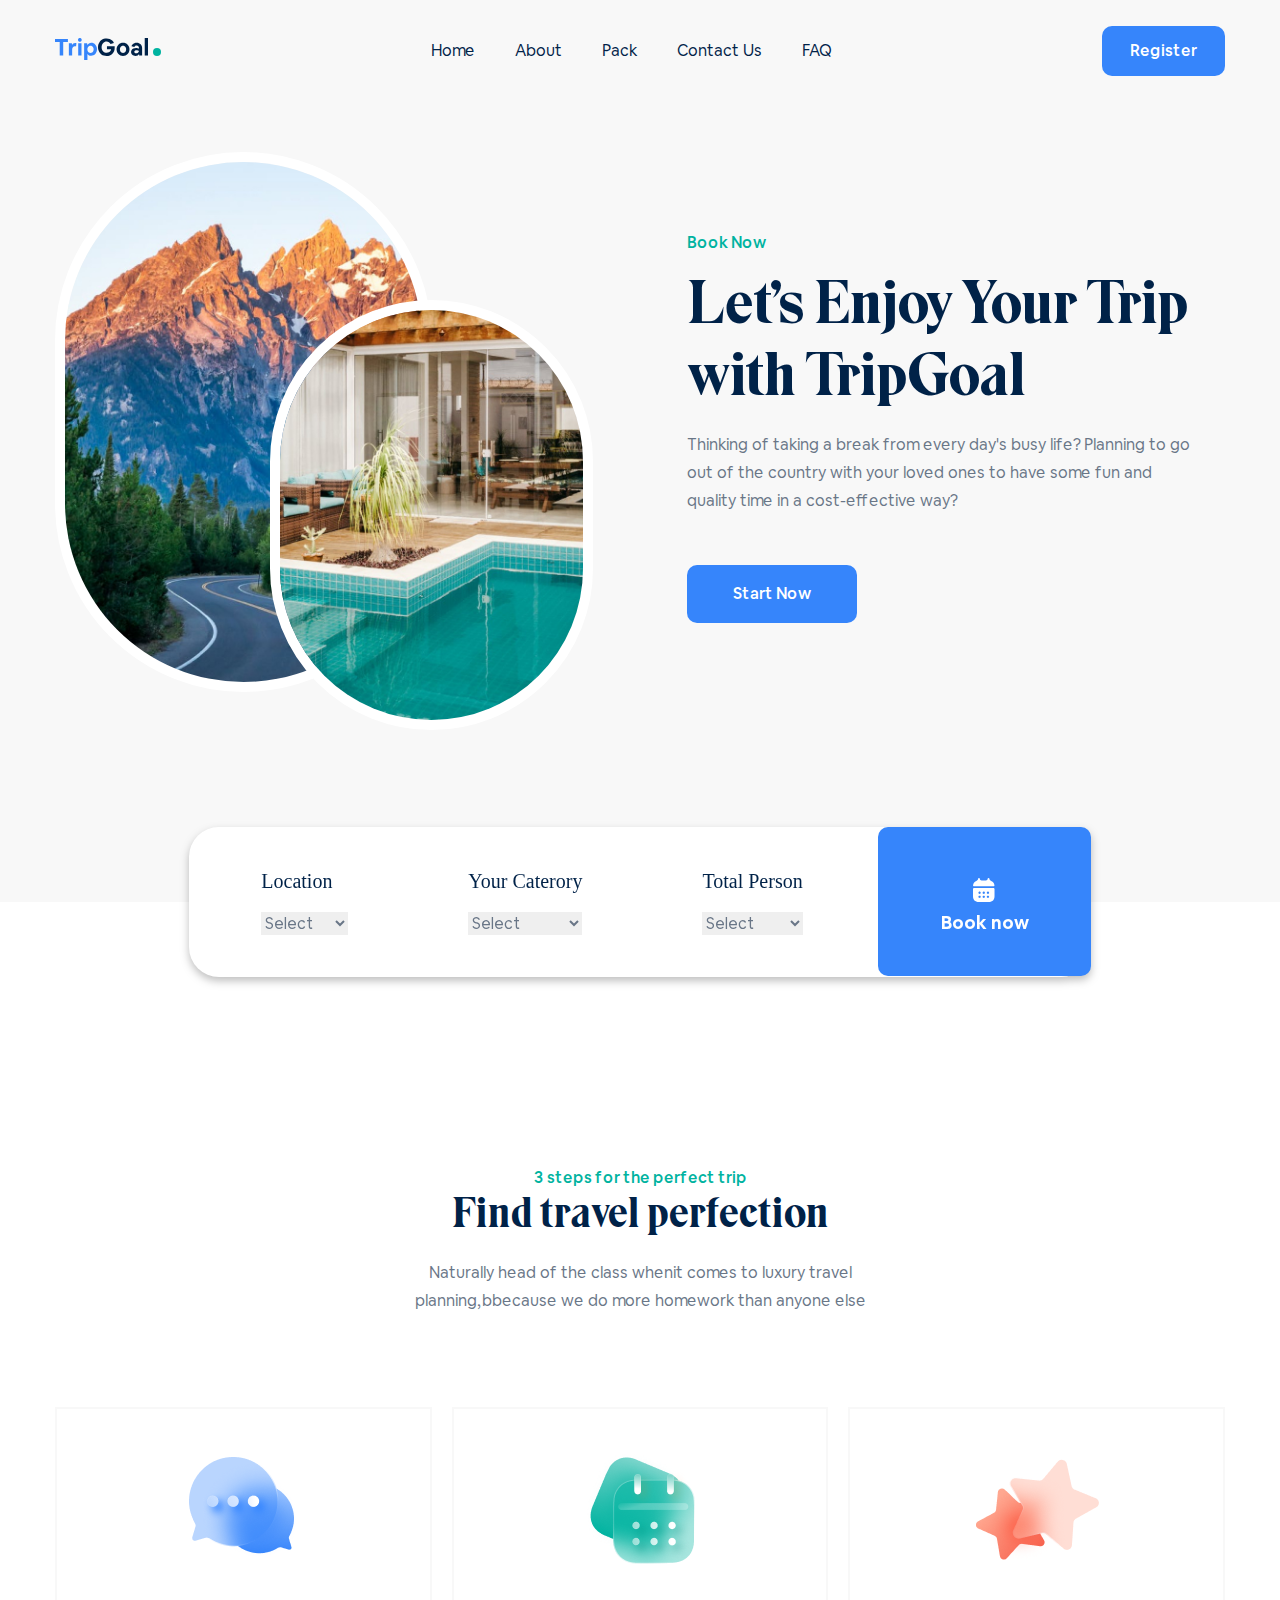
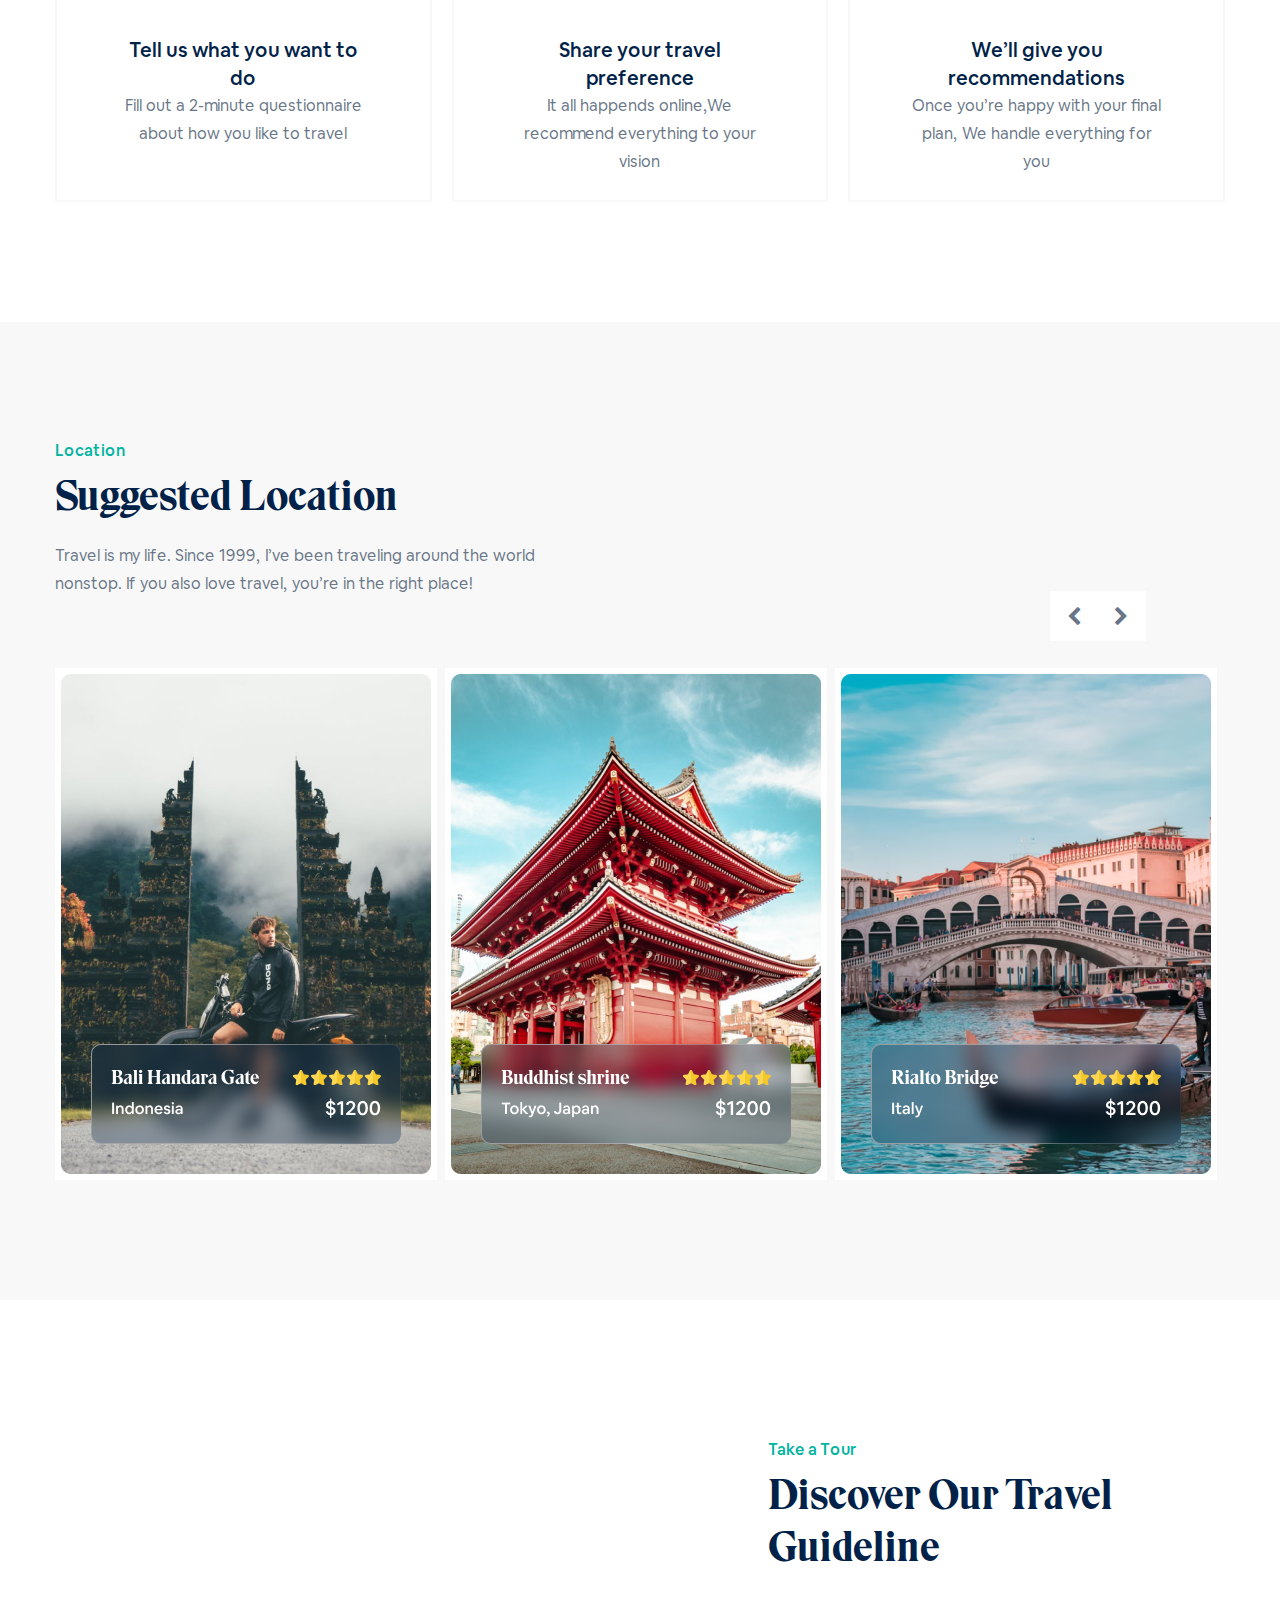
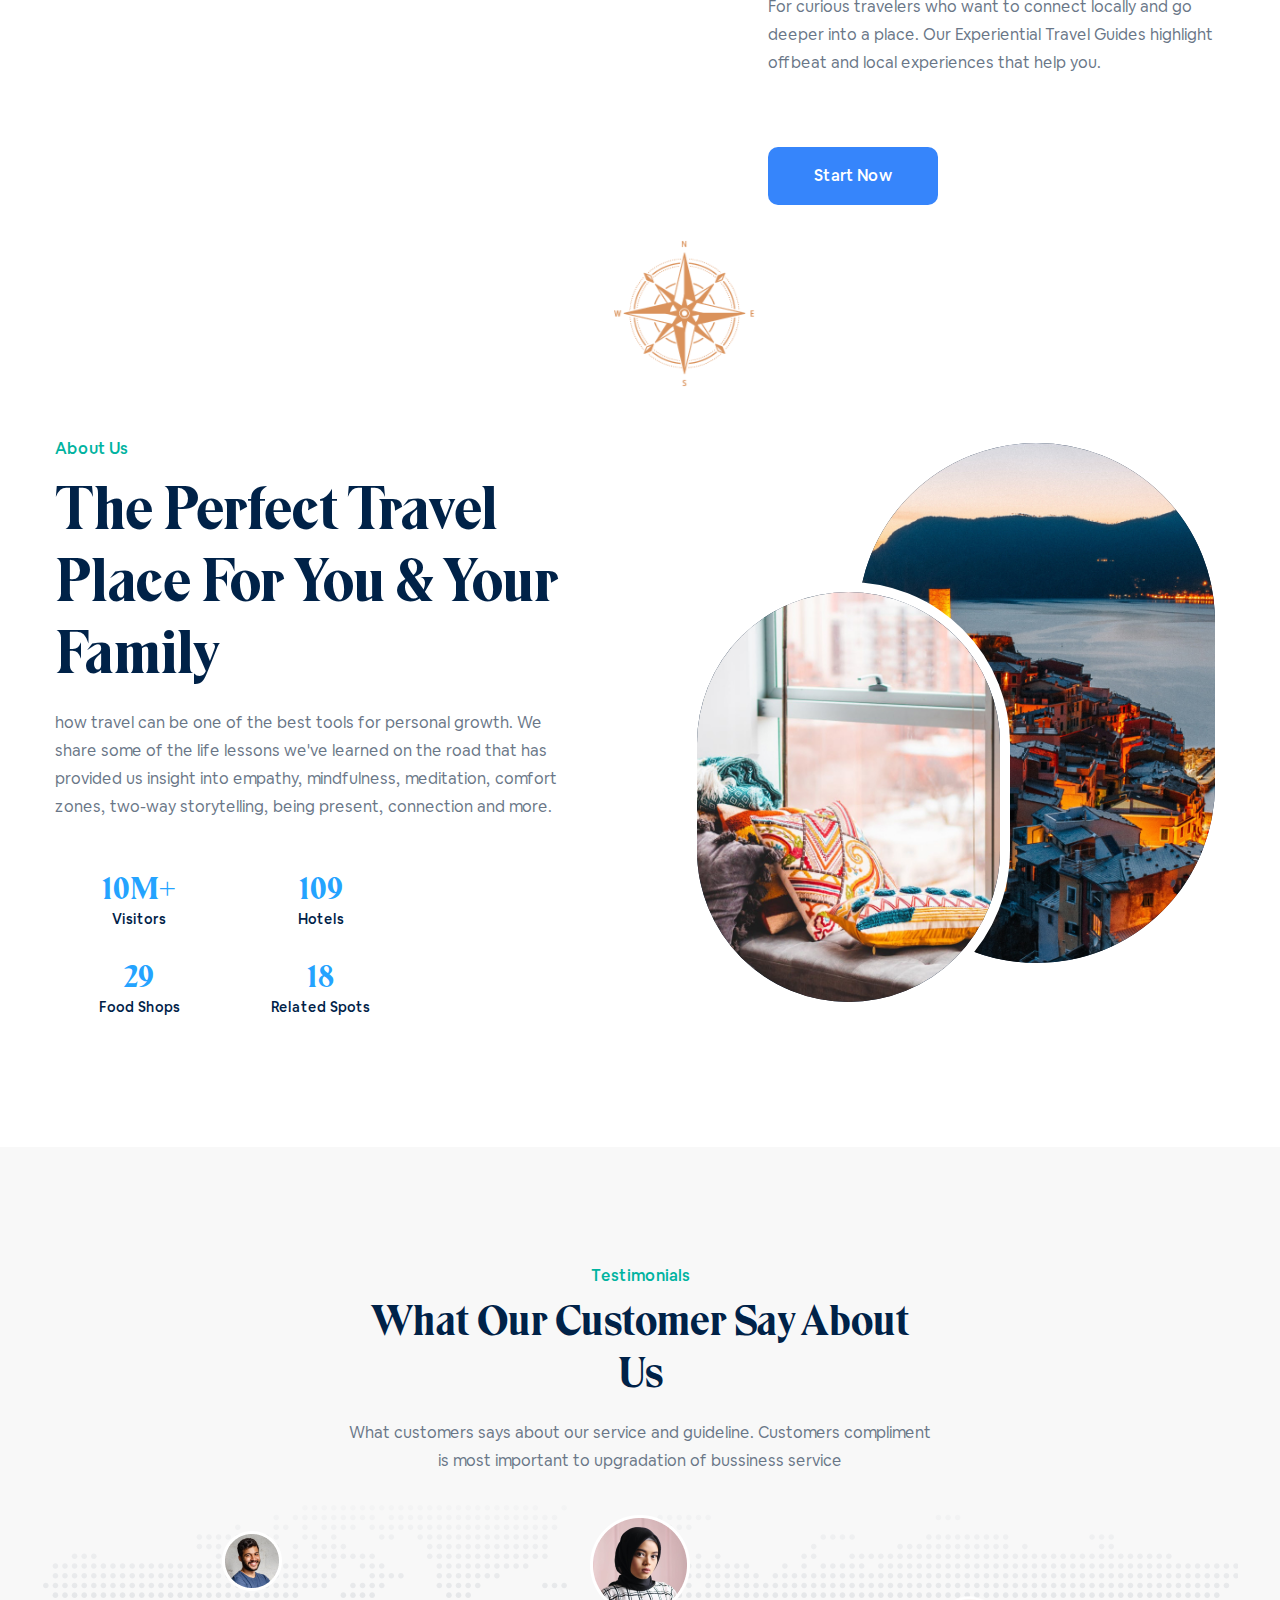
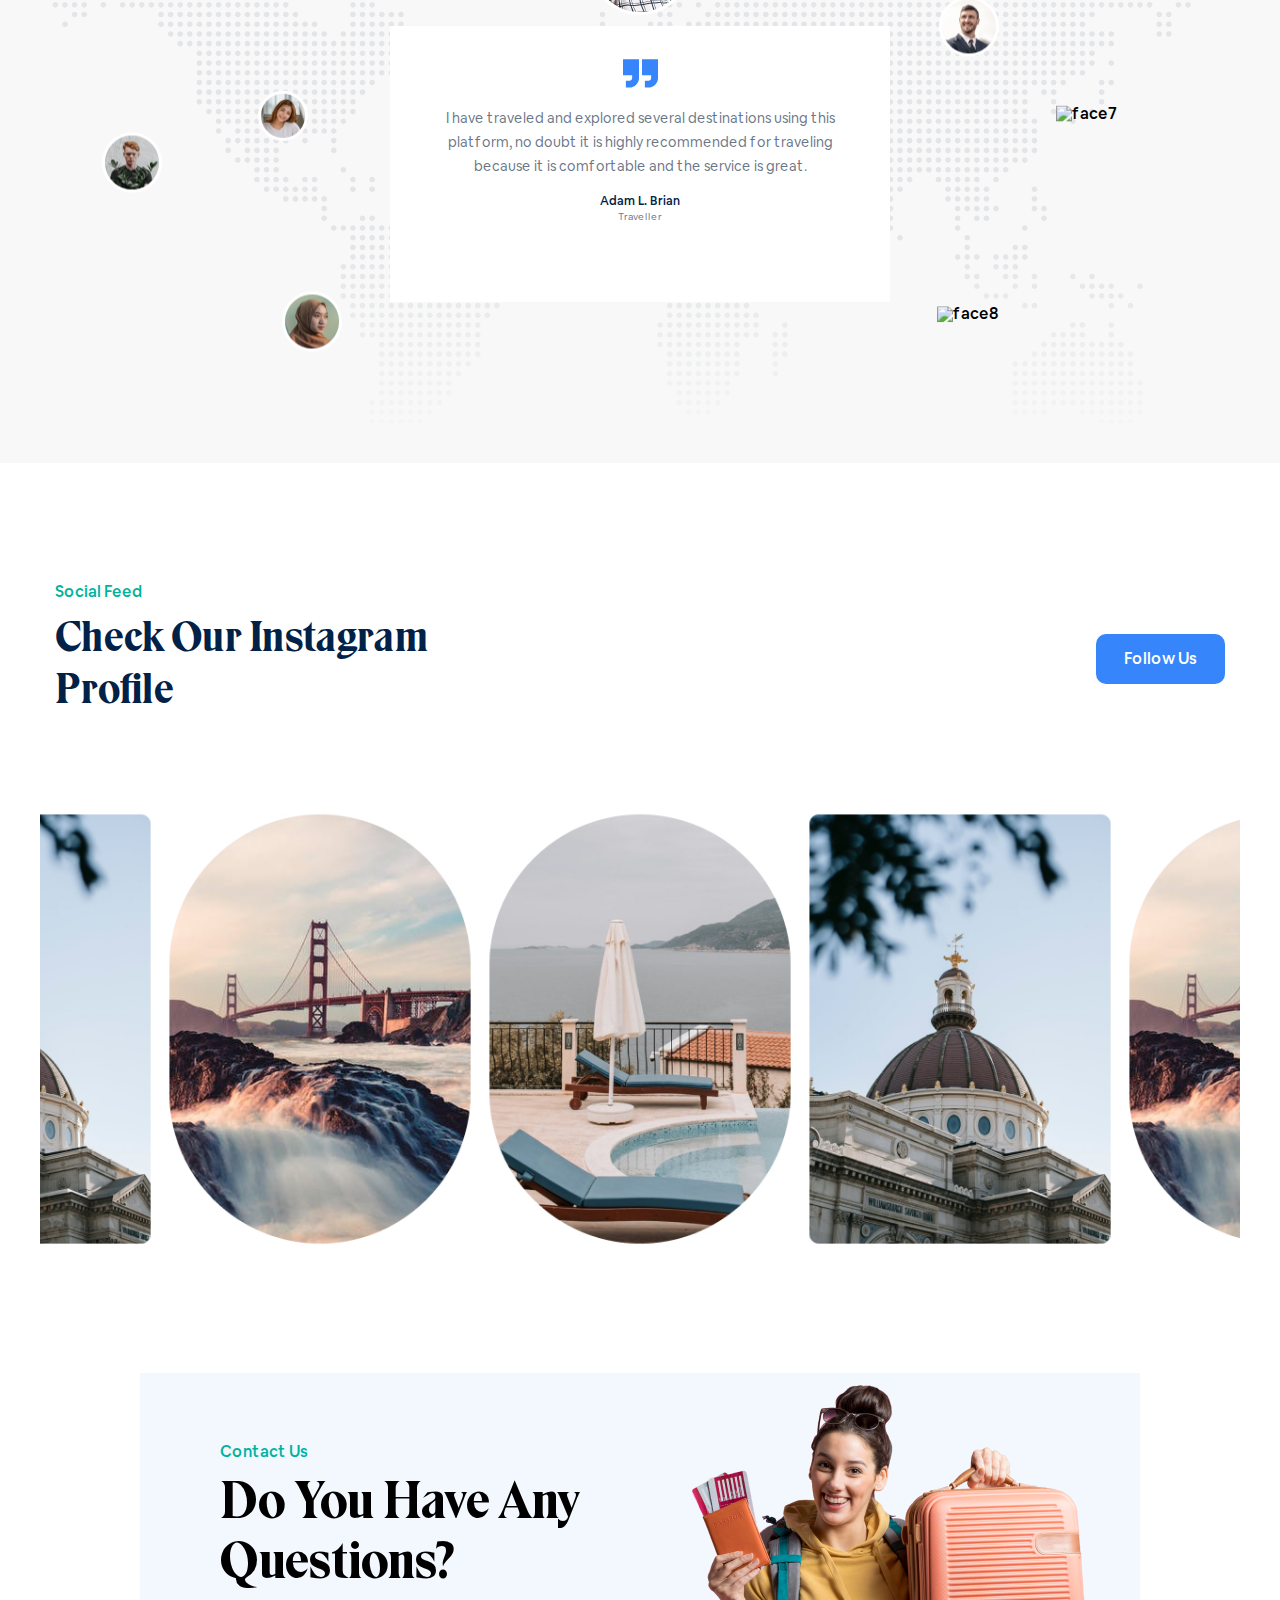
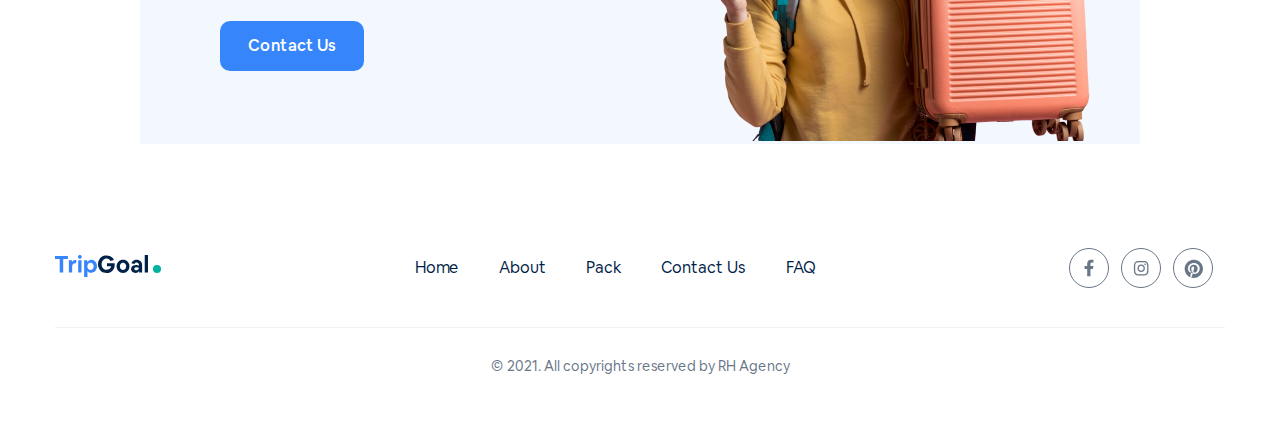
==== commit 80cff0e6: "edit for ios rendering" ====
--- a/index.html
+++ b/index.html
@@ -6,7 +6,7 @@
     <meta http-equiv="X-UA-Compatible" content="IE=edge">
     <meta name="viewport" content="width=device-width, initial-scale=1.0">
     <link rel="stylesheet" href="./css/reset.css">
-    <link rel="stylesheet" href="scss/style.css">
+    <link rel="stylesheet" href="css/style.css">
     <link rel="stylesheet" href="./slick/slick.css">
     <link rel="stylesheet" href="./icomoon/iconmoon.css">
     <title>Home</title>
@@ -117,27 +117,27 @@
 
                     </div>
                     <div class="perfect-cards d-grid">
-                        <div class="perfect-card d-flex">
+                        <div class="perfect-card d-grid">
                             <div class="perfect-card-image">
-                                <img src="./img/Chat.svg" alt="chat logo">
+                                <img src="./img/Chat.png" alt="chat logo">
                             </div>
                             <div class="perfect-card-about">
                                 <h4>Tell us what you want to do</h4>
                                 <p class="main-text">Fill out a 2-minute questionnaire about how you like to travel</p>
                             </div>
                         </div>
-                        <div class="perfect-card d-flex">
+                        <div class="perfect-card d-grid">
                             <div class="perfect-card-image">
-                                <img src="./img/Calendar.svg" alt="calendar logo">
+                                <img src="./img/Calendar.png" alt="calendar logo">
                             </div>
                             <div class="perfect-card-about">
                                 <h4>Share your travel preference</h4>
                                 <p class="main-text">It all happends online,We recommend everything to your vision</p>
                             </div>
                         </div>
-                        <div class="perfect-card d-flex">
+                        <div class="perfect-card d-grid">
                             <div class="perfect-card-image">
-                                <img src="./img/Star.svg" alt="stars logo">
+                                <img src="./img/Star.png" alt="stars logo">
                             </div>
                             <div class="perfect-card-about">
                                 <h4>We’ll give you recommendations</h4>
@@ -189,9 +189,10 @@
             <section class="discover">
                 <div class="discover-inner">
                     <div class="discover-video">
-                        <video muted autoplay loop>
+                        <video muted autoplay loop playsinline>
                             <source src="./img/pexels-pavel-danilyuk-8970063.mp4" type="video/mp4">
-
+                            <source src="./img/pexels-pavel-danilyuk-8970063 (video-converter.com).webm"
+                                type="video/webm">
                             Your browser does not support the video tag.
                         </video>
                         <img src="./img/map.svg" alt="map">
@@ -423,7 +424,7 @@
                     {
                         breakpoint: 480,
                         settings: {
-                            slidesToShow: 2,
+                            slidesToShow: 1,
                             slidesToScroll: 1,
                             infinite: true,
                             autoplay: true,
@@ -474,7 +475,7 @@
                     {
                         breakpoint: 480,
                         settings: {
-                            slidesToShow: 3,
+                            slidesToShow: 2,
                             slidesToScroll: 1,
                             infinite: true,
                             autoplay: true,
--- a/css/style.css
+++ b/css/style.css
@@ -0,0 +1,1446 @@
+@font-face {
+  font-family: "Airbnb";
+  src: url("../fonts/AirbnbCerealWBk.eot");
+  src: url("../fonts/AirbnbCerealWBk.eot?#iefix") format("embedded-opentype"), url("../fonts/AirbnbCerealWBk.woff2") format("woff2"), url("../fonts/AirbnbCerealWBk.woff") format("woff"), url("../fonts/AirbnbCerealWBk.ttf") format("truetype");
+  font-weight: 400;
+  font-style: normal;
+  font-display: swap;
+}
+
+@font-face {
+  font-family: "Airbnb";
+  src: url("../fonts/AirbnbCerealWMd.eot");
+  src: url("../fonts/AirbnbCerealWMd.eot?#iefix") format("embedded-opentype"), url("../fonts/AirbnbCerealWMd.woff2") format("woff2"), url("../fonts/AirbnbCerealWMd.woff") format("woff"), url("../fonts/AirbnbCerealWMd.ttf") format("truetype");
+  font-weight: 500;
+  font-style: normal;
+  font-display: swap;
+}
+
+@font-face {
+  font-family: "Eksell Display Small";
+  src: url("../fonts/EksellDisplaySmall.eot");
+  src: url("../fonts/EksellDisplaySmall.eot?#iefix") format("embedded-opentype"), url("../fonts/EksellDisplaySmall.woff2") format("woff2"), url("../fonts/EksellDisplaySmall.woff") format("woff"), url("../fonts/EksellDisplaySmall.ttf") format("truetype");
+  font-weight: 500;
+  font-style: normal;
+  font-display: swap;
+}
+
+@font-face {
+  font-family: "Eksell Display";
+  src: url("../fonts/EksellDisplayMedium.eot");
+  src: url("../fonts/EksellDisplayMedium.eot?#iefix") format("embedded-opentype"), url("../fonts/EksellDisplayMedium.woff2") format("woff2"), url("../fonts/EksellDisplayMedium.woff") format("woff"), url("../fonts/EksellDisplayMedium.ttf") format("truetype");
+  font-weight: 500;
+  font-style: normal;
+  font-display: swap;
+}
+
+@font-face {
+  font-family: "Airbnb";
+  src: url("../fonts/AirbnbCerealWBd.eot");
+  src: url("../fonts/AirbnbCerealWBd.eot?#iefix") format("embedded-opentype"), url("../fonts/AirbnbCerealWBd.woff2") format("woff2"), url("../fonts/AirbnbCerealWBd.woff") format("woff"), url("../fonts/AirbnbCerealWBd.ttf") format("truetype");
+  font-weight: 700;
+  font-style: normal;
+  font-display: swap;
+}
+
+*,
+*:before,
+*:after {
+  -webkit-box-sizing: border-box;
+  box-sizing: border-box;
+}
+
+html {
+  scroll-behavior: smooth;
+}
+
+a,
+a:visited {
+  text-decoration: none;
+  cursor: pointer;
+}
+
+a:hover {
+  text-decoration: none;
+}
+
+ul li {
+  list-style: none;
+}
+
+body {
+  font-family: "Airbnb";
+  font-weight: 500;
+}
+
+.d-flex {
+  display: -webkit-box;
+  display: -ms-flexbox;
+  display: flex;
+}
+
+.d-grid {
+  display: -ms-grid;
+  display: grid;
+}
+
+.wrapper {
+  min-height: 100vh;
+  display: -webkit-box;
+  display: -ms-flexbox;
+  display: flex;
+  -webkit-box-orient: vertical;
+  -webkit-box-direction: normal;
+  -ms-flex-direction: column;
+  flex-direction: column;
+  overflow: hidden;
+}
+
+main {
+  -webkit-box-flex: 1;
+  -ms-flex: 1 1 auto;
+  flex: 1 1 auto;
+}
+
+.map-container {
+  margin: 0 auto;
+  padding: 0 15px;
+  max-width: 1225px;
+}
+
+.container {
+  margin: 0 auto;
+  padding: 0 15px;
+  max-width: 1200px;
+}
+
+@media (max-width: 768px) {
+  .container {
+    padding: 0 20px;
+  }
+}
+
+.header {
+  padding: 26px 0 26px 0;
+  background-color: #F8F8F8;
+}
+
+.header_menu {
+  -webkit-box-pack: justify;
+  -ms-flex-pack: justify;
+  justify-content: space-between;
+  -webkit-box-align: center;
+  -ms-flex-align: center;
+  align-items: center;
+}
+
+.header_menu-logo {
+  display: inline-block;
+}
+
+.header_menu_btn {
+  padding: 16px 28px;
+}
+
+@media (max-width: 576px) {
+  .header_menu_btn {
+    padding: 8px 20px;
+  }
+}
+
+@media (max-width: 768px) {
+  .header_menu-nav {
+    display: none;
+    position: absolute;
+    padding: 17px 15px;
+    top: 76px;
+    border-top: 2px solid #fff;
+    left: 0;
+    right: 0;
+  }
+}
+
+@media (max-width: 768px) {
+  .header_menu-nav.show {
+    display: -webkit-box;
+    display: -ms-flexbox;
+    display: flex;
+    z-index: 100;
+  }
+}
+
+@media (max-width: 576px) {
+  .header_menu-nav.show {
+    -webkit-box-orient: vertical;
+    -webkit-box-direction: normal;
+    -ms-flex-direction: column;
+    flex-direction: column;
+    -webkit-box-align: center;
+    -ms-flex-align: center;
+    align-items: center;
+    z-index: 100;
+  }
+}
+
+.header_menu-nav-item:not(:last-of-type) {
+  margin-right: 40px;
+}
+
+@media (max-width: 576px) {
+  .header_menu-nav-item:not(:last-of-type) {
+    margin-right: 0;
+  }
+}
+
+@media (max-width: 576px) {
+  .header_menu-nav-item {
+    margin: 0 0 15px 0;
+  }
+}
+
+.header_menu-nav a {
+  color: #002248;
+  font-family: "Airbnb";
+  font-size: 16px;
+  font-weight: 400;
+  line-height: 18px;
+  letter-spacing: 0em;
+  text-align: left;
+}
+
+.header_menu-nav a:hover {
+  color: #3685FB;
+}
+
+.btn-blue {
+  color: #ffffff;
+  background-color: #3685FB;
+  border: none;
+  font-family: "Airbnb";
+  font-size: 16px;
+  font-weight: 500;
+  line-height: 18px;
+  letter-spacing: 0em;
+  text-align: center;
+  border-radius: 10px;
+}
+
+.btn-blue:hover {
+  background-color: #206de0;
+}
+
+.burger {
+  display: none;
+  width: 40px;
+  height: 40px;
+  position: relative;
+  -webkit-box-align: center;
+  -ms-flex-align: center;
+  align-items: center;
+  cursor: pointer;
+}
+
+@media (max-width: 768px) {
+  .burger {
+    display: -webkit-box;
+    display: -ms-flexbox;
+    display: flex;
+  }
+}
+
+.burger span {
+  display: inline-block;
+  width: 100%;
+  height: 4px;
+  background-color: #002248;
+}
+
+.burger span::before,
+.burger span::after {
+  position: absolute;
+  content: "";
+  width: 100%;
+  height: 4px;
+  left: 0;
+  top: 10px;
+  background-color: #002248;
+}
+
+.burger span::after {
+  top: auto;
+  bottom: 10px;
+}
+
+.tripgoal {
+  background-color: #F8F8F8;
+  padding: 50px 0 156px 0;
+  position: relative;
+}
+
+.tripgoal-main {
+  grid-template-columns: repeat(auto-fit, minmax(320px, 1fr));
+  -webkit-column-gap: 8%;
+  -moz-column-gap: 8%;
+  column-gap: 8%;
+}
+
+.tripgoal-images {
+  position: relative;
+  padding-bottom: 10%;
+}
+
+.tripgoal-mountain {
+  background: #001835;
+  width: 70%;
+  height: 540px;
+  border: 10px solid #FFFFFF;
+  border-radius: 570px;
+  overflow: hidden;
+  max-width: 100%;
+}
+
+@media (max-width: 900px) {
+  .tripgoal-mountain {
+    height: 432px;
+  }
+}
+
+.tripgoal-mountain img {
+  -o-object-fit: cover;
+  object-fit: cover;
+  height: 100%;
+  width: 100%;
+}
+
+.tripgoal-mountain img:hover {
+  -webkit-transform: scale(1.2);
+  transform: scale(1.2);
+  -webkit-transition: 0.3s ease-in-out;
+  transition: 0.3s ease-in-out;
+}
+
+.tripgoal-pool {
+  position: absolute;
+  right: 0;
+  top: 25%;
+  background: #001835;
+  width: 60%;
+  height: 430px;
+  border: 10px solid #FFFFFF;
+  border-radius: 570px;
+  overflow: hidden;
+}
+
+@media (max-width: 900px) {
+  .tripgoal-pool {
+    height: 344px;
+  }
+}
+
+.tripgoal-pool img {
+  -o-object-fit: cover;
+  object-fit: cover;
+  height: 100%;
+  width: 100%;
+}
+
+.tripgoal-pool img:hover {
+  -webkit-transform: scale(1.2);
+  transform: scale(1.2);
+  -webkit-transition: 0.3s ease-in-out;
+  transition: 0.3s ease-in-out;
+}
+
+.tripgoal-about {
+  -webkit-box-orient: vertical;
+  -webkit-box-direction: normal;
+  -ms-flex-direction: column;
+  flex-direction: column;
+  -webkit-box-pack: center;
+  -ms-flex-pack: center;
+  justify-content: center;
+}
+
+.tripgoal-about a {
+  display: inline-block;
+  color: #00B3A0;
+  font-family: "Airbnb";
+  font-weight: 500;
+  font-size: 16px;
+  line-height: 18px;
+}
+
+.tripgoal-about h1 {
+  font-family: "Eksell Display";
+  font-size: 60px;
+  font-weight: 550;
+  line-height: 72px;
+  letter-spacing: 0em;
+  text-align: left;
+  color: #002248;
+  max-width: 523px;
+  margin: 15px 0 20px 0;
+}
+
+@media (max-width: 900px) {
+  .tripgoal-about h1 {
+    font-size: 40px;
+    line-height: 52px;
+  }
+}
+
+.tripgoal-about p {
+  font-family: "Airbnb";
+  font-size: 16px;
+  font-weight: 400;
+  line-height: 28px;
+  letter-spacing: 0em;
+  text-align: left;
+  color: #697687;
+  max-width: 513px;
+  margin-bottom: 50px;
+}
+
+.tripgoal-about button {
+  display: inline-block;
+  padding: 20px 46px;
+  -ms-flex-item-align: start;
+  align-self: flex-start;
+  margin-bottom: 40px;
+}
+
+.booking {
+  display: -webkit-box;
+  display: -ms-flexbox;
+  display: flex;
+  -webkit-box-pack: center;
+  -ms-flex-pack: center;
+  justify-content: center;
+  margin-top: -75px;
+}
+
+.booking-form {
+  max-width: 980px;
+  background-color: #ffffff;
+  -webkit-box-align: center;
+  -ms-flex-align: center;
+  align-items: center;
+  -webkit-box-pack: justify;
+  -ms-flex-pack: justify;
+  justify-content: space-between;
+  border-radius: 30px;
+  -webkit-filter: drop-shadow(0px 4px 4px rgba(0, 0, 0, 0.25));
+  filter: drop-shadow(0px 4px 4px rgba(0, 0, 0, 0.25));
+  -ms-flex-wrap: wrap;
+  flex-wrap: wrap;
+}
+
+.booking-form-select {
+  padding: 44px 0 42px 72px;
+}
+
+@media (max-width: 768px) {
+  .booking-form-select {
+    display: -ms-grid;
+    display: grid;
+    -ms-grid-columns: 1fr;
+    grid-template-columns: 1fr;
+    row-gap: 20px;
+    -webkit-box-pack: center;
+    -ms-flex-pack: center;
+    justify-content: center;
+  }
+}
+
+.booking-form-item {
+  display: -webkit-box;
+  display: -ms-flexbox;
+  display: flex;
+  -webkit-box-orient: vertical;
+  -webkit-box-direction: normal;
+  -ms-flex-direction: column;
+  flex-direction: column;
+  margin-right: 120px;
+}
+
+@media (max-width: 768px) {
+  .booking-form-item {
+    margin-right: 0px;
+  }
+}
+
+.booking-form-item:nth-of-type(3) {
+  margin-right: 75px;
+}
+
+@media (max-width: 768px) {
+  .booking-form-item:nth-of-type(3) {
+    margin-right: 0px;
+  }
+}
+
+.booking-form-item h3 {
+  font-family: Roboto;
+  font-size: 20px;
+  font-weight: 500;
+  line-height: 20px;
+  letter-spacing: 0em;
+  text-align: left;
+  color: #002248;
+  margin-bottom: 21px;
+  white-space: nowrap;
+}
+
+.booking-form-item select {
+  font-family: "Airbnb";
+  font-size: 16px;
+  font-weight: 400;
+  line-height: 16px;
+  letter-spacing: 0em;
+  text-align: left;
+  color: #697687;
+  border: none;
+}
+
+.booking-form-btn {
+  position: relative;
+  -webkit-box-flex: 1;
+  -ms-flex: 1 1 21.4%;
+  flex: 1 1 21.4%;
+}
+
+@media (max-width: 768px) {
+  .booking-form-btn {
+    -webkit-box-flex: 1;
+    -ms-flex: 1 1 100%;
+    flex: 1 1 100%;
+  }
+}
+
+.booking-form-btn svg {
+  position: absolute;
+  left: 50%;
+  top: 34%;
+  -webkit-transform: translateX(-50%);
+  transform: translateX(-50%);
+}
+
+.btn-form {
+  padding: 83px 62px 41px 63px;
+  font-family: "Airbnb";
+  font-size: 18px;
+  font-weight: 700;
+  line-height: 25px;
+  letter-spacing: 0em;
+  text-align: center;
+  width: 100%;
+
+}
+
+@media (max-width: 900px) {
+  .btn-form {
+    height: 100px;
+  }
+}
+
+.main-title {
+  font-family: "Eksell Display";
+  font-size: 42px;
+  font-weight: 500;
+  line-height: 52px;
+  letter-spacing: 0em;
+  text-align: center;
+  color: #002248;
+}
+
+.main-text {
+  font-family: "Airbnb";
+  font-size: 16px;
+  font-weight: 400;
+  line-height: 28px;
+  letter-spacing: 0em;
+  text-align: center;
+  color: #697687;
+}
+
+.perfect {
+  padding-bottom: 120px;
+}
+
+@media (max-width: 900px) {
+  .perfect {
+    padding-bottom: 40px;
+  }
+}
+
+.perfect-info {
+  margin: 0 auto;
+  padding: 192px 0 72px 0;
+  max-width: 568px;
+  text-align: center;
+}
+
+@media (max-width: 768px) {
+  .perfect-info {
+    padding: 72px 0 72px 0;
+  }
+}
+
+.perfect-info-text {
+  color: #00B3A0;
+  font-family: "Airbnb";
+  font-size: 16px;
+  font-weight: 500;
+  line-height: 18px;
+  letter-spacing: 0em;
+}
+
+.perfect-info-p2 {
+  margin: 20px 0;
+}
+
+.perfect-cards {
+  grid-template-columns: repeat(auto-fit, minmax(260px, 1fr));
+  row-gap: 30px;
+  grid-template-rows: 395px;
+  -webkit-column-gap: 20px;
+  -moz-column-gap: 20px;
+  column-gap: 20px;
+}
+
+@media (max-width: 900px) {
+  .perfect-cards {
+    -ms-grid-columns: 1fr;
+    grid-template-columns: 1fr;
+  }
+}
+
+.perfect-card {
+  grid-auto-flow: row;
+  grid-template: minmax(197px, 1fr) 1fr/1fr;
+  grid-row-gap: 30px;
+  -webkit-box-orient: vertical;
+  -webkit-box-direction: normal;
+
+  -webkit-box-align: center;
+  -ms-flex-align: center;
+  align-items: center;
+  -webkit-box-pack: start;
+
+  justify-content: center;
+  border: 2px solid #F8F8F8;
+}
+
+.perfect-card-about {
+  padding: 0 58px 70px 58px;
+}
+
+.perfect-card-about h4 {
+  font-family: "Airbnb";
+  font-size: 20px;
+  font-weight: 500;
+  line-height: 28px;
+  letter-spacing: 0em;
+  text-align: center;
+  color: #002248;
+}
+
+.perfect-card-image {
+  display: -webkit-box;
+  display: -ms-flexbox;
+  display: flex;
+  -webkit-box-pack: center;
+  -ms-flex-pack: center;
+  justify-content: center;
+
+}
+
+.location {
+  padding: 120px 0 120px 0;
+  background-color: #F8F8F8;
+}
+
+@media (max-width: 768px) {
+  .location {
+    padding: 60px 0 60px 0;
+  }
+}
+
+.location-info {
+  margin-bottom: 70px;
+}
+
+.location-info-title {
+  text-align: left;
+  margin: 10px 0 20px 0;
+}
+
+.location-info-p2 {
+  text-align: left;
+  max-width: 538px;
+}
+
+.responsive {
+  display: -webkit-box;
+  display: -ms-flexbox;
+  display: flex;
+  position: relative;
+}
+
+.responsive-item img {
+  -o-object-fit: cover;
+  object-fit: cover;
+  max-width: 100%;
+  height: 100%;
+}
+
+.responsive .slick-arrow.slick-prev {
+  left: 85%;
+  font-size: 0;
+  top: -15%;
+  width: 50px;
+  height: 50px;
+  position: absolute;
+  background-color: #ffffff;
+  border: none;
+}
+
+@media (max-width: 768px) {
+  .responsive .slick-arrow.slick-prev {
+    visibility: hidden;
+    opacity: 0;
+  }
+}
+
+.responsive .slick-arrow.slick-prev::before {
+  content: "\e901";
+  font-family: "icomoon";
+  font-size: 20px;
+  color: #697687;
+}
+
+.responsive .slick-arrow.slick-prev:hover {
+  background-color: #24A3FF;
+  color: #ffffff;
+}
+
+.responsive .slick-arrow.slick-prev:hover::before {
+  content: "\e901";
+  font-family: "icomoon";
+  font-size: 20px;
+  color: #FFFFFF;
+}
+
+.responsive .slick-arrow.slick-next {
+  position: absolute;
+  left: 89%;
+  font-size: 0;
+  top: -15%;
+  width: 50px;
+  height: 50px;
+  background-color: #ffffff;
+  border: none;
+}
+
+@media (max-width: 768px) {
+  .responsive .slick-arrow.slick-next {
+    visibility: hidden;
+    opacity: 0;
+  }
+}
+
+.responsive .slick-arrow.slick-next::before {
+  content: "\e900";
+  font-family: "icomoon";
+  font-size: 20px;
+  color: #697687;
+}
+
+@media (max-width: 768px) {
+  .responsive .slick-arrow.slick-next::before {
+    visibility: hidden;
+    opacity: 0;
+  }
+}
+
+.responsive .slick-arrow.slick-next:hover {
+  background-color: #24A3FF;
+  color: #ffffff;
+}
+
+.responsive .slick-arrow.slick-next:hover::before {
+  content: "\e900";
+  font-family: "icomoon";
+  font-size: 20px;
+  color: #FFFFFF;
+}
+
+.discover {
+  width: 100vw;
+}
+
+.discover-inner {
+  position: relative;
+}
+
+.discover-video {
+  position: relative;
+  padding-bottom: 47.92%;
+  z-index: 1;
+}
+
+.discover-video::after {
+  content: "";
+  width: 11%;
+  height: 24%;
+  background-repeat: no-repeat;
+  background-image: url(../img/windrose.svg);
+  display: block;
+  position: absolute;
+  bottom: -12%;
+  left: 48%;
+  z-index: 5;
+  background-size: contain;
+}
+
+.discover-video video {
+  width: 100%;
+  -o-object-fit: cover;
+  object-fit: cover;
+  z-index: 1;
+  position: absolute;
+  top: 0;
+  left: 0;
+  height: 100%;
+}
+
+.discover-about {
+  max-width: 460px;
+  position: absolute;
+  z-index: 50;
+  left: 60%;
+  top: 23%;
+  text-align: left;
+  padding-right: 10px;
+}
+
+.discover-about-title {
+  text-align: left;
+  margin: 10px 0 20px 0;
+}
+
+@media (max-width: 1024px) {
+  .discover-about-title {
+    font-size: 25px;
+    line-height: 30px;
+    margin: 8px 0 10px 0;
+  }
+}
+
+@media (max-width: 576px) {
+  .discover-about-title {
+    font-size: 16px;
+    line-height: 20px;
+  }
+}
+
+.discover-about-p2 {
+  text-align: left;
+  margin-bottom: 70px;
+}
+
+@media (max-width: 1024px) {
+  .discover-about-p2 {
+    margin-bottom: 35px;
+    font-size: 14px;
+    line-height: 18px;
+  }
+}
+
+@media (max-width: 768px) {
+  .discover-about-p2 {
+    margin-bottom: 15px;
+  }
+}
+
+@media (max-width: 700px) {
+  .discover-about-p2 {
+    display: none;
+  }
+}
+
+.discover-about-btn {
+  padding: 20px 46px;
+}
+
+@media (max-width: 1024px) {
+  .discover-about-btn {
+    padding: 15px 36px;
+  }
+}
+
+@media (max-width: 768px) {
+  .discover-about-btn {
+    padding: 10px 15px;
+    font-size: 14px;
+  }
+}
+
+.discover img {
+  width: 100%;
+  z-index: 2;
+  position: absolute;
+  left: 20%;
+  height: 100%;
+  right: 0;
+}
+
+.map-bg {
+  position: absolute;
+  z-index: 100;
+  right: -10%;
+  max-width: 100%;
+}
+
+@media (max-width: 1200px) {
+  .map-bg {
+    right: -40%;
+  }
+}
+
+.map-bg img {
+  width: 100%;
+}
+
+.perfectplace {
+  padding: 120px 0 120px 0;
+}
+
+@media (max-width: 768px) {
+  .perfectplace {
+    padding: 60px 0 60px 0;
+  }
+}
+
+.tripgoal-night {
+  background: #001835;
+  width: 70%;
+  height: 540px;
+  border: 10px solid #FFFFFF;
+  border-radius: 570px;
+  overflow: hidden;
+  max-width: 100%;
+}
+
+@media (max-width: 900px) {
+  .tripgoal-night {
+    height: 432px;
+  }
+}
+
+.tripgoal-night img {
+  -o-object-fit: cover;
+  object-fit: cover;
+  height: 100%;
+  width: 100%;
+}
+
+.tripgoal-night img:hover {
+  -webkit-transform: scale(1.2);
+  transform: scale(1.2);
+  -webkit-transition: 0.3s ease-in-out;
+  transition: 0.3s ease-in-out;
+}
+
+.tripgoal-window {
+  position: absolute;
+  left: 0;
+  top: 25%;
+  background: #001835;
+  width: 60%;
+  height: 430px;
+  border: 10px solid #FFFFFF;
+  border-radius: 570px;
+  overflow: hidden;
+}
+
+@media (max-width: 900px) {
+  .tripgoal-window {
+    height: 344px;
+  }
+}
+
+.tripgoal-window img {
+  -o-object-fit: cover;
+  object-fit: cover;
+  height: 100%;
+  width: 100%;
+}
+
+.tripgoal-window img:hover {
+  -webkit-transform: scale(1.2);
+  transform: scale(1.2);
+  -webkit-transition: 0.3s ease-in-out;
+  transition: 0.3s ease-in-out;
+}
+
+.perfectplace-imgs {
+  display: -webkit-box;
+  display: -ms-flexbox;
+  display: flex;
+  -webkit-box-pack: end;
+  -ms-flex-pack: end;
+  justify-content: flex-end;
+}
+
+.tripgoal-total {
+  max-width: 350px;
+  grid-template-columns: repeat(auto-fit, minmax(150px, 1fr));
+  row-gap: 26px;
+  -webkit-column-gap: 13px;
+  -moz-column-gap: 13px;
+  column-gap: 13px;
+}
+
+.tripgoal-total-item p {
+  color: #24A3FF;
+  margin-bottom: 0;
+  font-family: "Eksell Display";
+  font-size: 32px;
+  font-weight: 550;
+  line-height: 34px;
+  letter-spacing: 0em;
+  text-align: center;
+  text-transform: uppercase;
+}
+
+.tripgoal-total-item-word {
+  font-family: "Airbnb";
+  font-size: 14px;
+  font-weight: 500;
+  line-height: 28px;
+  letter-spacing: 0em;
+  text-align: center;
+  color: #002248;
+}
+
+.customers {
+  background-color: #F8F8F8;
+  padding: 120px 0 40px 0;
+}
+
+@media (max-width: 768px) {
+  .customers {
+    padding: 40px 0 40px 0;
+  }
+}
+
+.customers-feedback {
+  -webkit-box-align: center;
+  -ms-flex-align: center;
+  align-items: center;
+}
+
+.customers-feedback-about {
+  -webkit-box-orient: vertical;
+  -webkit-box-direction: normal;
+  -ms-flex-direction: column;
+  flex-direction: column;
+  -webkit-box-pack: center;
+  -ms-flex-pack: center;
+  justify-content: center;
+  -webkit-box-align: center;
+  -ms-flex-align: center;
+  align-items: center;
+  max-width: 585px;
+  margin: 0 auto;
+  padding-bottom: 30px;
+}
+
+.customers-feedback-about-title {
+  margin: 10px 0 20px 0;
+}
+
+.customers-feedback-map {
+  background: url(../img/multimap.svg) center center/100% 100% no-repeat;
+  position: relative;
+  height: 100%;
+  width: auto;
+  min-height: 518px;
+}
+
+.customers-feedback-map-info {
+  position: absolute;
+  top: 50%;
+  left: 50%;
+  -webkit-transform: translate(-50%, -50%);
+  transform: translate(-50%, -50%);
+  -webkit-box-orient: vertical;
+  -webkit-box-direction: normal;
+  -ms-flex-direction: column;
+  flex-direction: column;
+  -webkit-box-pack: center;
+  -ms-flex-pack: center;
+  justify-content: center;
+  -webkit-box-align: center;
+  -ms-flex-align: center;
+  align-items: center;
+  z-index: 50;
+  padding: 80px 50px 78px 50px;
+  max-width: 500px;
+  min-width: 250px;
+  background-color: white;
+  background-image: url(..//img/quotation.svg);
+  background-position: center 30px;
+  background-repeat: no-repeat;
+  background-size: 7%;
+}
+
+@media (max-width: 768px) {
+  .customers-feedback-map-info {
+    padding: 50px 25px 40px 25px;
+  }
+}
+
+.customers-feedback-map-info-text {
+  font-family: "Airbnb";
+  font-size: 14px;
+  font-weight: 400;
+  line-height: 24px;
+  letter-spacing: 0em;
+  text-align: center;
+  color: #697687;
+  margin-bottom: 14px;
+}
+
+.customers-feedback-map-info-name {
+  font-family: "Airbnb";
+  font-size: 12px;
+  font-weight: 500;
+  line-height: 18px;
+  letter-spacing: 0em;
+  text-align: center;
+  color: #002248;
+}
+
+.customers-feedback-map-info small {
+  font-family: "Airbnb";
+  font-size: 10px;
+  font-weight: 400;
+  line-height: 14px;
+  letter-spacing: 0em;
+  text-align: center;
+  color: #697687;
+}
+
+.img1 {
+  position: absolute;
+  z-index: 50;
+  left: 15%;
+  top: 5%;
+}
+
+.img1 img {
+  -o-object-fit: contain;
+  object-fit: contain;
+  width: 100%;
+  height: 100%;
+}
+
+.img2 {
+  position: absolute;
+  z-index: 5;
+  left: 5%;
+  top: 50%;
+  -webkit-transform: translateY(-50%);
+  transform: translateY(-50%);
+}
+
+.img2 img {
+  -o-object-fit: contain;
+  object-fit: contain;
+  width: 100%;
+  height: 100%;
+}
+
+.img3 {
+  position: absolute;
+  z-index: 5;
+  left: 18%;
+  top: 40%;
+  -webkit-transform: translateY(-40%);
+  transform: translateY(-40%);
+}
+
+.img3 img {
+  -o-object-fit: contain;
+  object-fit: contain;
+  width: 100%;
+  height: 100%;
+}
+
+.img4 {
+  position: absolute;
+  z-index: 5;
+  left: 20%;
+  top: 85%;
+  -webkit-transform: translateY(-85%);
+  transform: translateY(-85%);
+}
+
+.img4 img {
+  -o-object-fit: contain;
+  object-fit: contain;
+  width: 100%;
+  height: 100%;
+}
+
+.img5 {
+  position: absolute;
+  z-index: 5;
+  left: 50%;
+  top: 2%;
+  -webkit-transform: translateX(-50%);
+  transform: translateX(-50%);
+}
+
+.img5 img {
+  -o-object-fit: contain;
+  object-fit: contain;
+  width: 100%;
+  height: 100%;
+}
+
+.img6 {
+  position: absolute;
+  z-index: 5;
+  right: 20%;
+  top: 20%;
+  -webkit-transform: translateY(-20%);
+  transform: translateY(-20%);
+}
+
+.img6 img {
+  -o-object-fit: contain;
+  object-fit: contain;
+  width: 100%;
+  height: 100%;
+}
+
+.img7 {
+  position: absolute;
+  z-index: 5;
+  right: 10%;
+  top: 40%;
+  -webkit-transform: translateY(-40%);
+  transform: translateY(-40%);
+}
+
+.img7 img {
+  -o-object-fit: contain;
+  object-fit: contain;
+  width: 100%;
+  height: 100%;
+}
+
+.img8 {
+  position: absolute;
+  z-index: 5;
+  right: 20%;
+  top: 80%;
+  -webkit-transform: translateY(-80%);
+  transform: translateY(-80%);
+}
+
+.img8 img {
+  -o-object-fit: contain;
+  object-fit: contain;
+  width: 100%;
+  height: 100%;
+}
+
+.follow {
+  padding: 120px 0;
+  max-width: 1200px;
+  margin: 0 auto;
+  overflow-x: visible;
+}
+
+@media (max-width: 768px) {
+  .follow {
+    padding: 40px 0 40px 0;
+  }
+}
+
+.follow-top {
+  -webkit-box-pack: justify;
+  -ms-flex-pack: justify;
+  justify-content: space-between;
+  -webkit-box-align: center;
+  -ms-flex-align: center;
+  align-items: center;
+  margin-bottom: 70px;
+}
+
+.follow-top-info {
+  max-width: 450px;
+  padding-right: 10px;
+}
+
+.follow-top-info h3 {
+  text-align: left;
+}
+
+.follow-top-button {
+  -ms-flex-negative: 0;
+  flex-shrink: 0;
+}
+
+.carusel-item {
+  height: 456px;
+  max-width: 320px;
+}
+
+.carusel-item img {
+  -o-object-fit: cover;
+  object-fit: cover;
+  max-width: 100%;
+  height: 100%;
+}
+
+.carusel .slick-arrow.slick-prev {
+  visibility: hidden;
+}
+
+.carusel .slick-arrow.slick-next {
+  visibility: hidden;
+}
+
+.carusel .slick-slide {
+  width: 320px;
+}
+
+@media (max-width: 900px) {
+  .carusel .slick-slide {
+    margin: auto;
+    width: 200px;
+  }
+}
+
+.contact {
+  padding-bottom: 100px;
+}
+
+@media (max-width: 768px) {
+  .contact {
+    padding-bottom: 40px;
+  }
+}
+
+.contact-inner {
+  background-color: #F3F8FF;
+  max-width: 1000px;
+  margin: 0 auto;
+  -webkit-box-pack: justify;
+  -ms-flex-pack: justify;
+  justify-content: space-between;
+}
+
+@media (max-width: 900px) {
+  .contact-inner {
+    -webkit-box-orient: vertical;
+    -webkit-box-direction: normal;
+    -ms-flex-direction: column;
+    flex-direction: column;
+    -webkit-box-align: center;
+    -ms-flex-align: center;
+    align-items: center;
+  }
+}
+
+.contact-inner-about {
+  padding: 70px 10px 70px 80px;
+}
+
+@media (max-width: 900px) {
+  .contact-inner-about {
+    padding: 20px;
+  }
+}
+
+.contact-inner-about h2 {
+  font-family: "Eksell Display";
+  font-size: 52px;
+  font-weight: 500;
+  line-height: 60px;
+  letter-spacing: 0em;
+  text-align: left;
+  max-width: 408px;
+  margin: 10px 0 30px 0;
+}
+
+.contact-inner-img-wrap {
+  padding-top: 10px;
+  padding-right: 50px;
+}
+
+@media (max-width: 900px) {
+  .contact-inner-img-wrap {
+    padding-right: 0;
+    display: flex;
+    justify-content: center;
+    align-items: center;
+  }
+}
+
+
+.contact-inner-img-wrap img {
+  -o-object-fit: cover;
+  object-fit: cover;
+  max-width: 100%;
+  height: 100%;
+}
+
+.footer-menu {
+  padding-bottom: 35px;
+  border-bottom: 1.5px solid rgba(105, 118, 135, 0.1);
+}
+
+.footer-social a {
+  margin-right: 12px;
+}
+
+.footer-social-icon {
+  display: -webkit-box;
+  display: -ms-flexbox;
+  display: flex;
+  -webkit-box-align: center;
+  -ms-flex-align: center;
+  align-items: center;
+  -webkit-box-pack: center;
+  -ms-flex-pack: center;
+  justify-content: center;
+  width: 40px;
+  height: 40px;
+  border-radius: 50%;
+  border: 1px solid #697687;
+}
+
+.footer-social-icon:hover {
+  border: 2px solid #24A3FF;
+}
+
+.footer-copyright {
+  padding: 30px 0 50px 0;
+  text-align: center;
+}
+
+.footer-copyright small {
+  font-family: "Airbnb";
+  font-size: 14px;
+  font-weight: 400;
+  line-height: 14px;
+  letter-spacing: 0em;
+  text-align: center;
+  color: #697687;
+}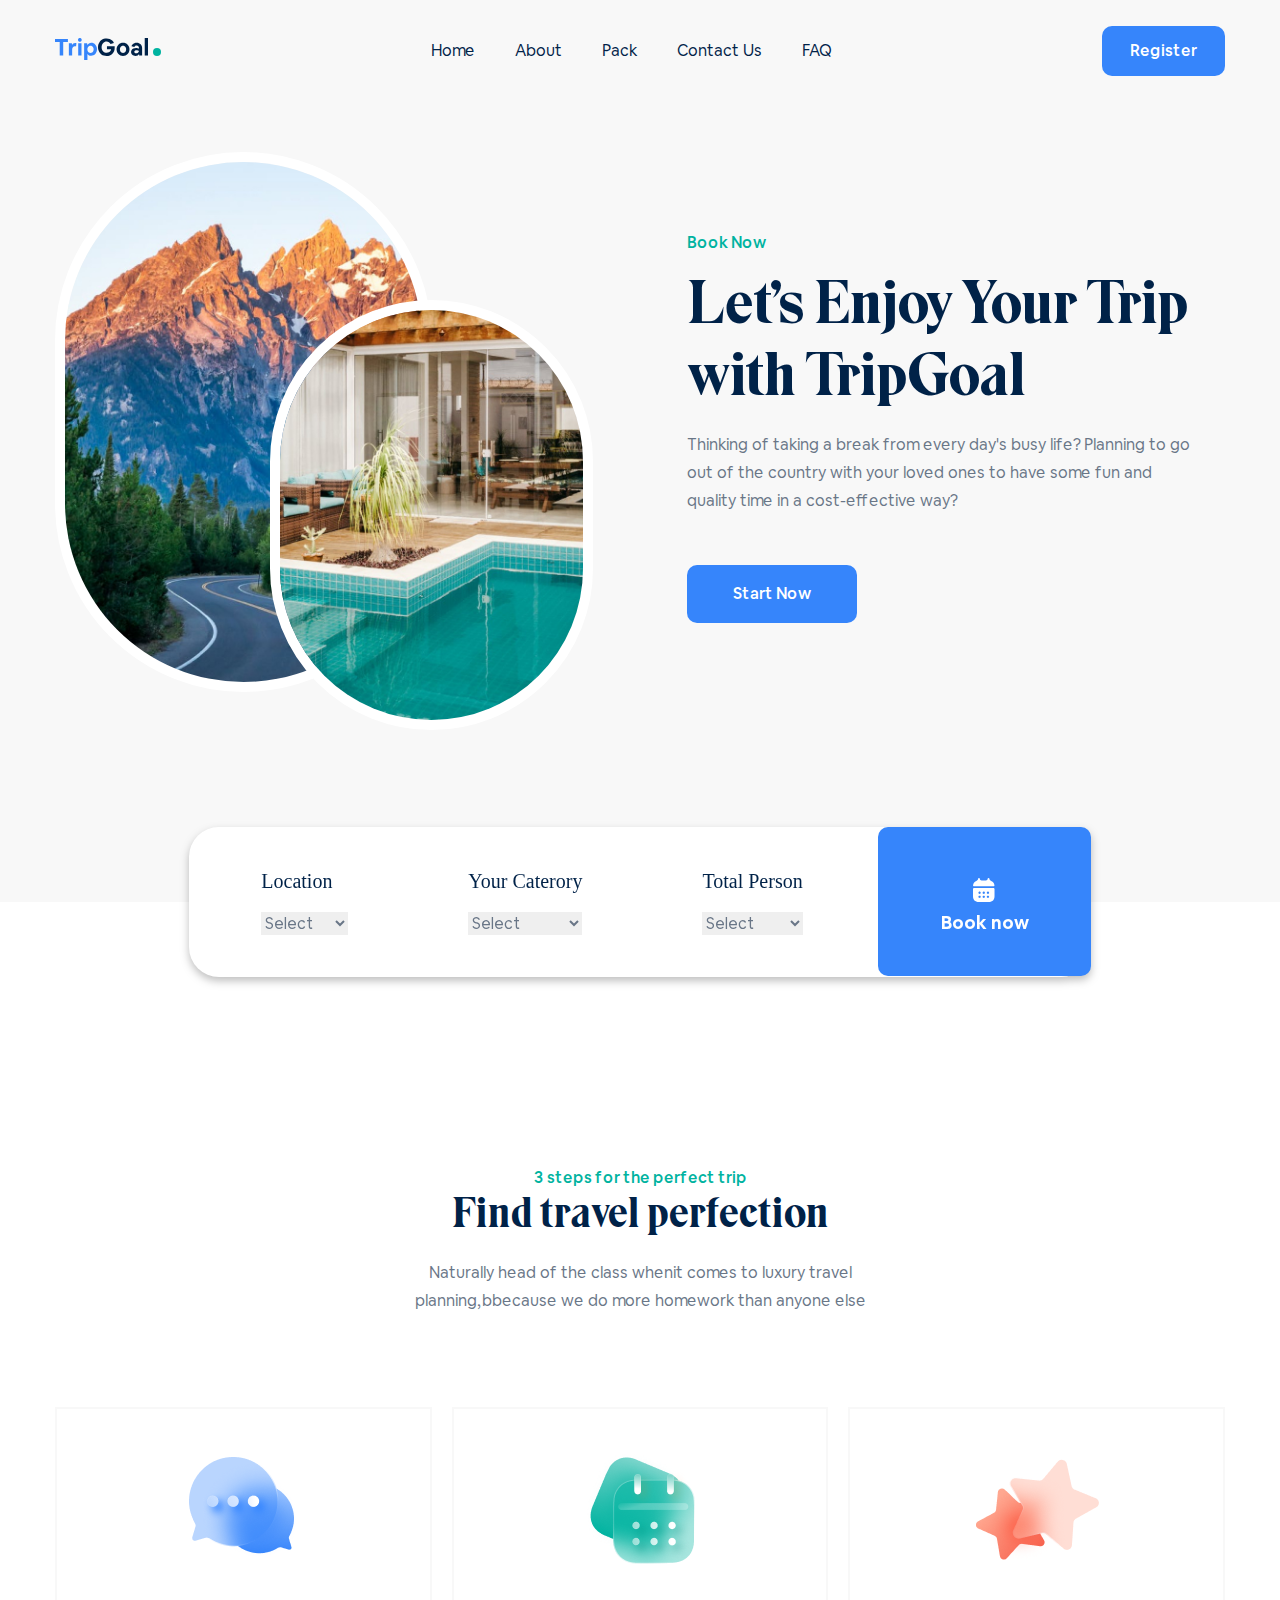
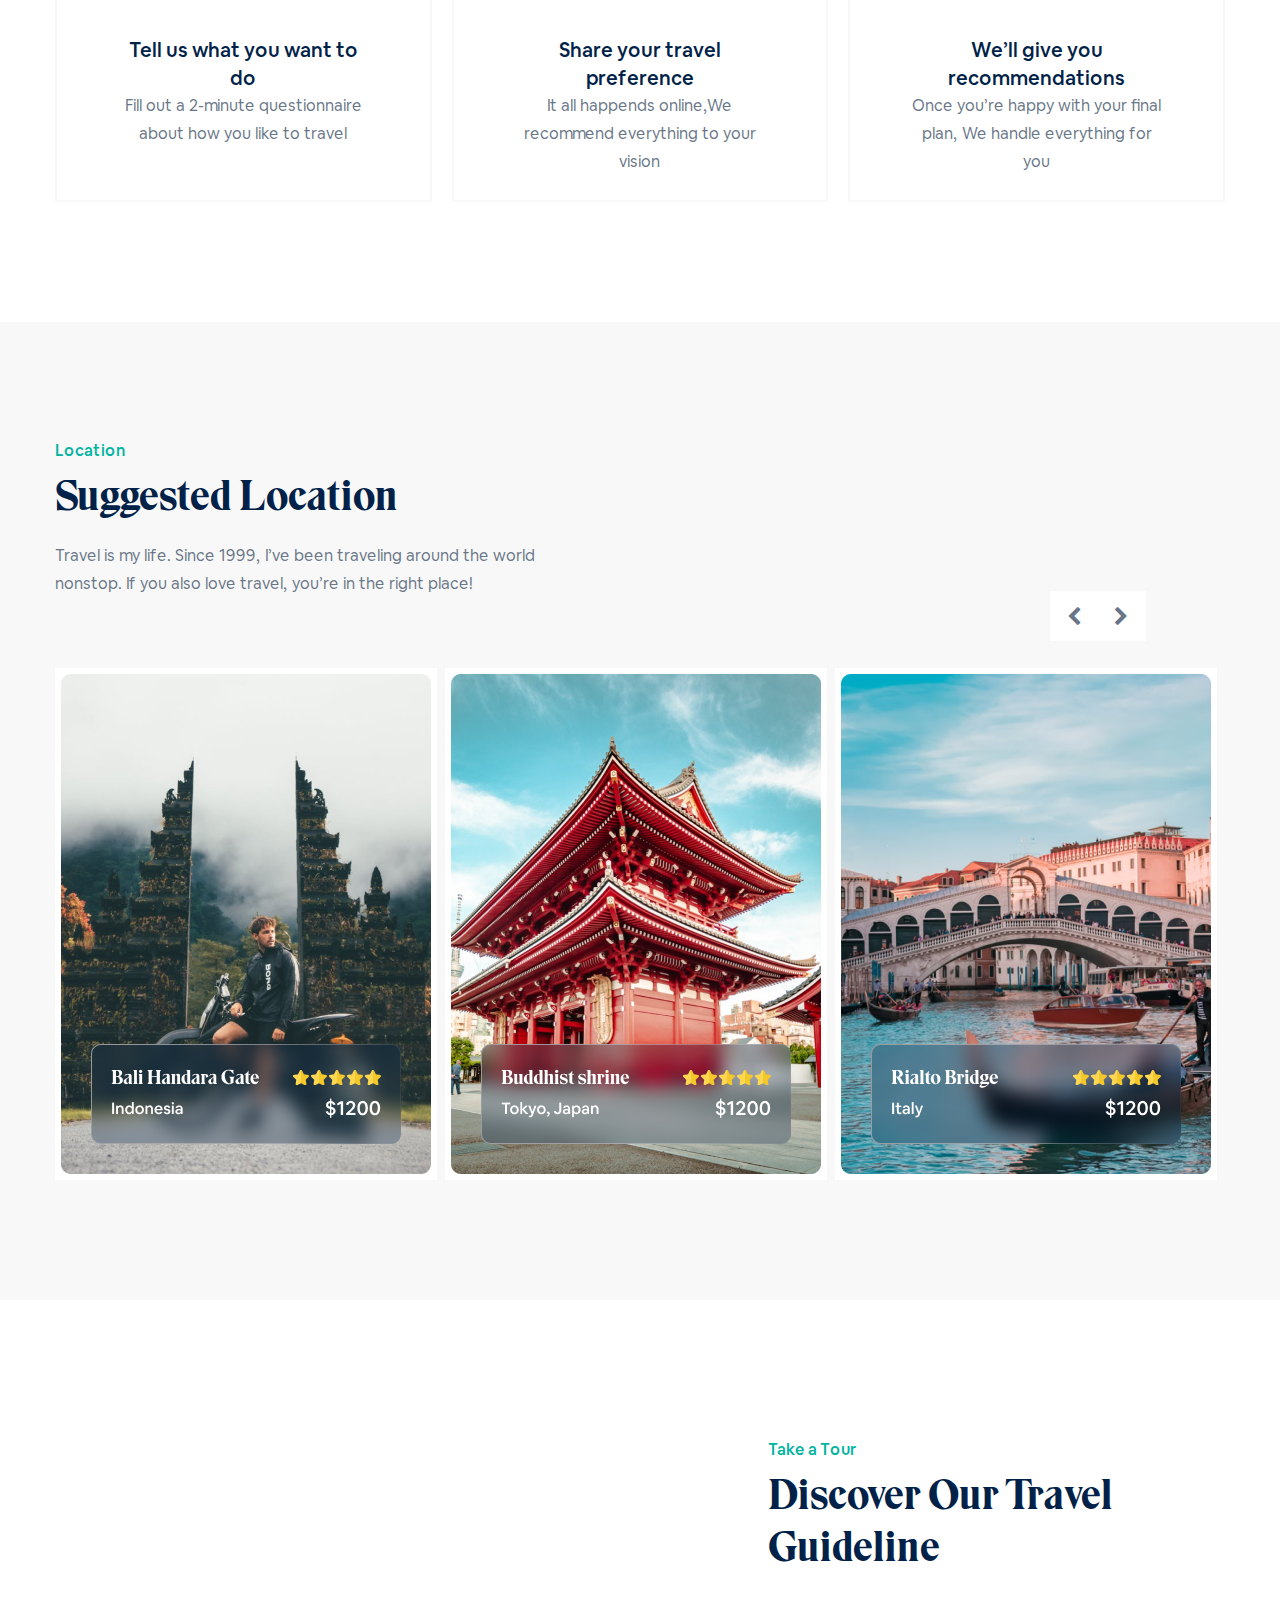
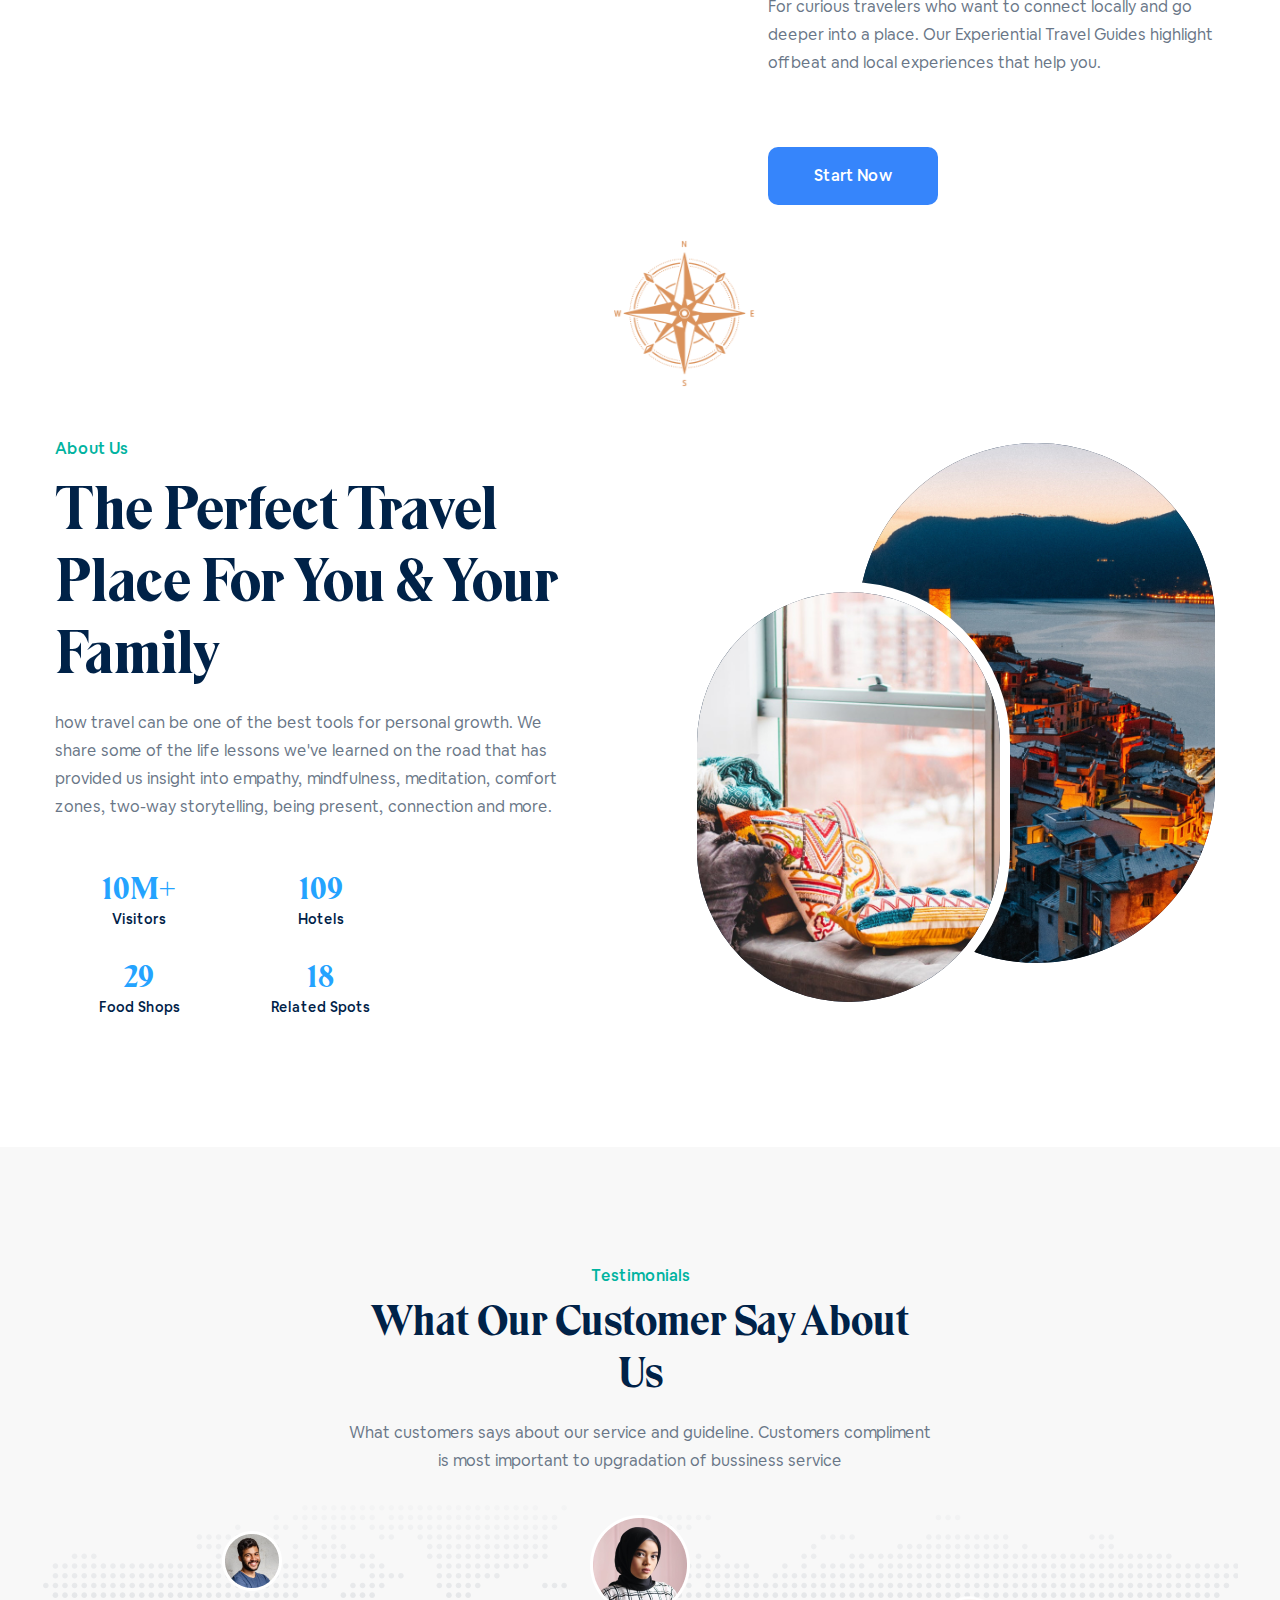
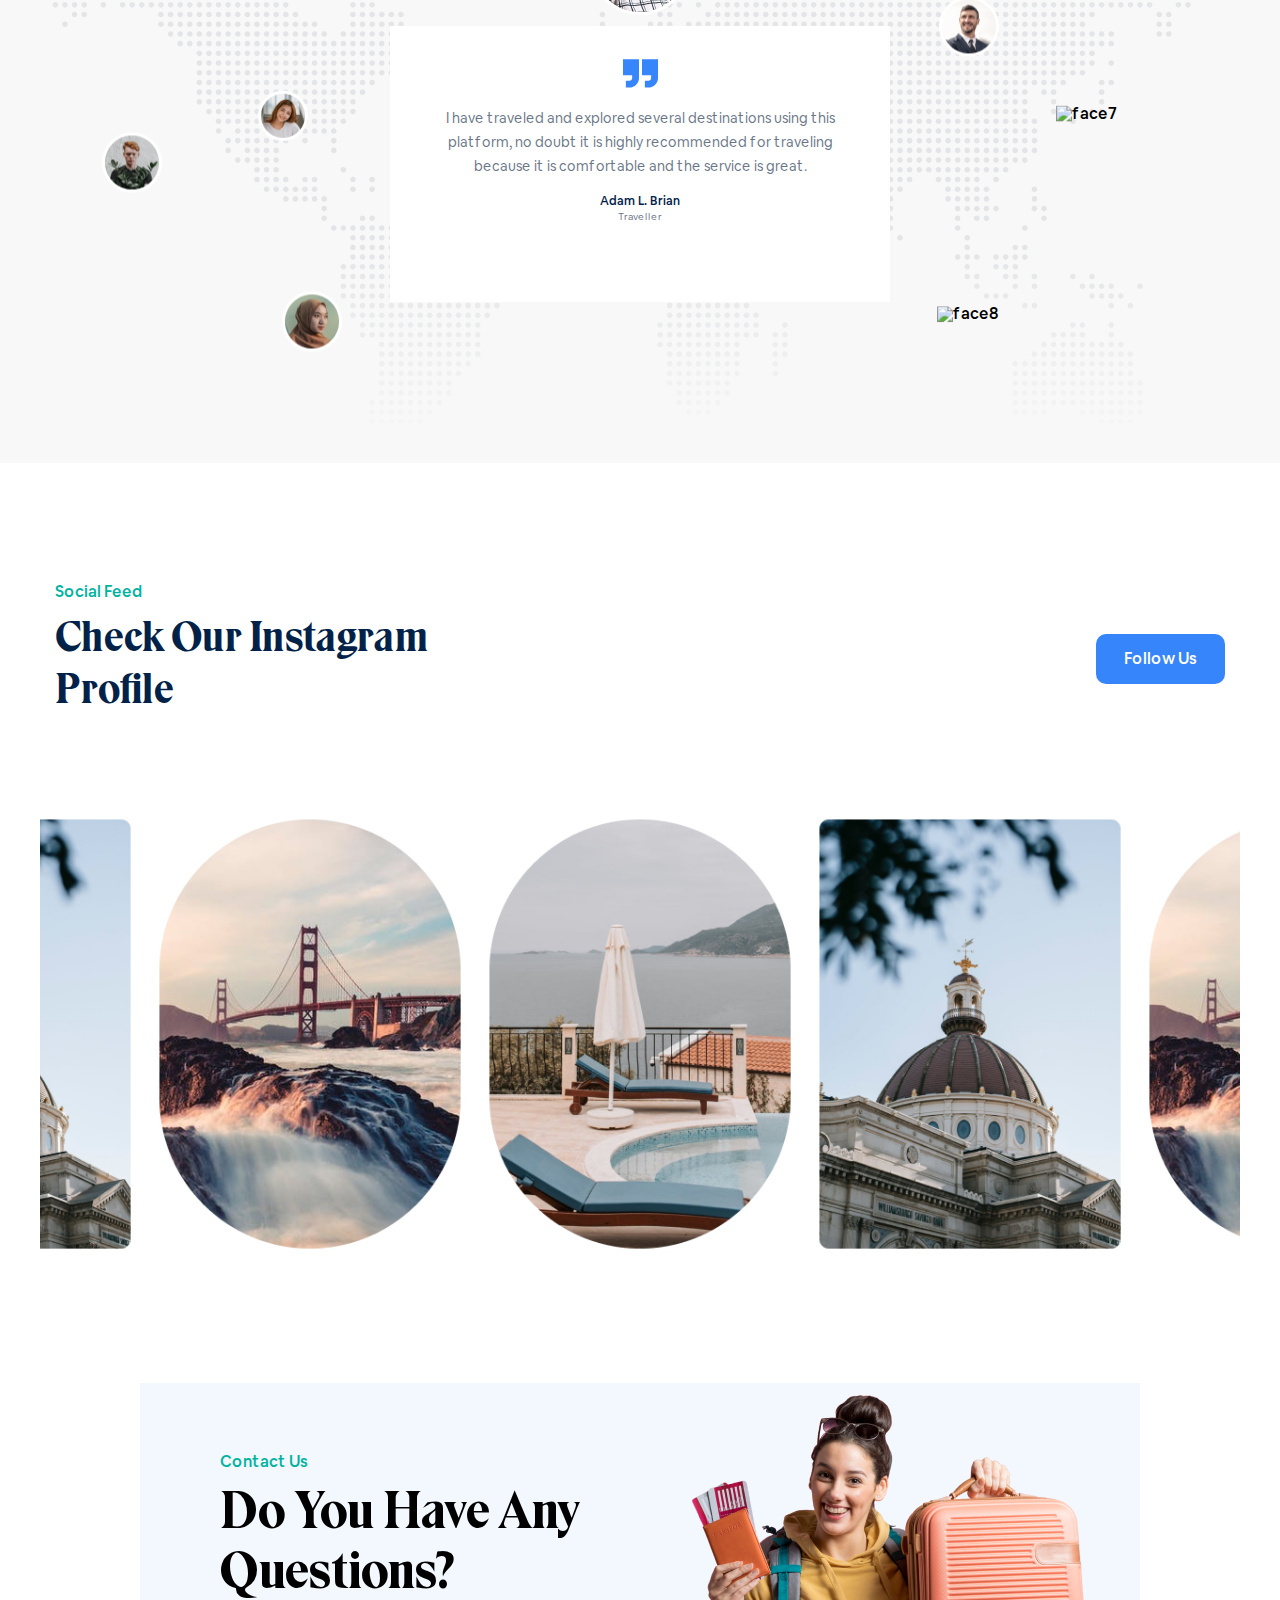
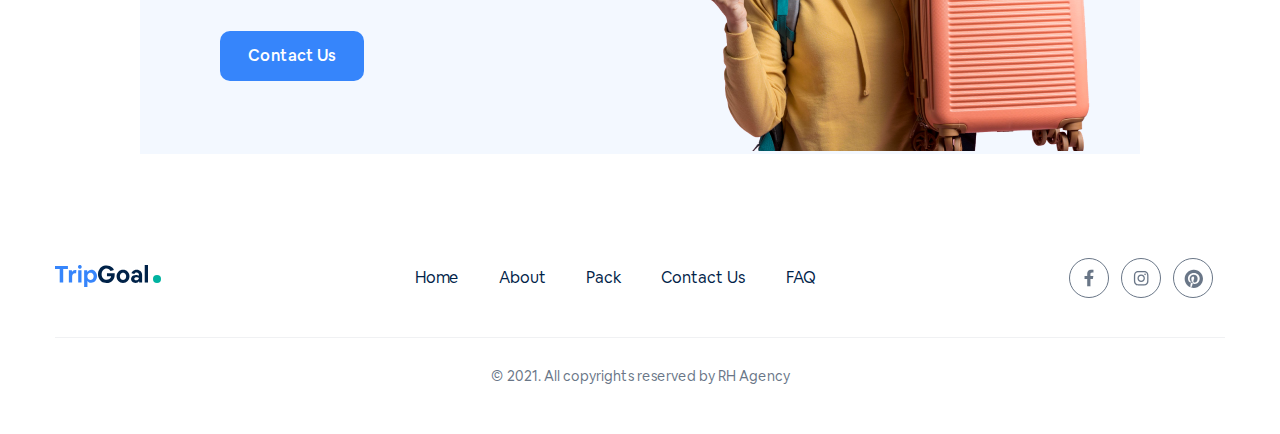
==== commit d2726359: "commit" ====
--- a/index.html
+++ b/index.html
@@ -441,7 +441,6 @@
 
             $('.carusel').slick({
                 arrows: false,
-                infinite: true,
                 speed: 300,
                 slidesToShow: 5,
                 variableWidth: true,
@@ -475,11 +474,11 @@
                     {
                         breakpoint: 480,
                         settings: {
-                            slidesToShow: 2,
+                            slidesToShow: 1,
                             slidesToScroll: 1,
                             infinite: true,
                             autoplay: true,
-                            centermode: true,
+                            centermode: false,
                             autoplaySpeed: 2000
                         }
                     }
--- a/css/style.css
+++ b/css/style.css
@@ -523,6 +523,13 @@
   top: 34%;
   -webkit-transform: translateX(-50%);
   transform: translateX(-50%);
+  display: block;
+}
+
+@media (max-width: 900px) {
+  .booking-form-btn svg {
+    top: 12%;
+  }
 }
 
 .btn-form {
@@ -1299,6 +1306,7 @@
 .carusel-item {
   height: 456px;
   max-width: 320px;
+  margin: 5px;
 }
 
 .carusel-item img {
@@ -1318,14 +1326,10 @@
 
 .carusel .slick-slide {
   width: 320px;
-}
-
-@media (max-width: 900px) {
-  .carusel .slick-slide {
-    margin: auto;
-    width: 200px;
-  }
-}
+
+}
+
+
 
 .contact {
   padding-bottom: 100px;
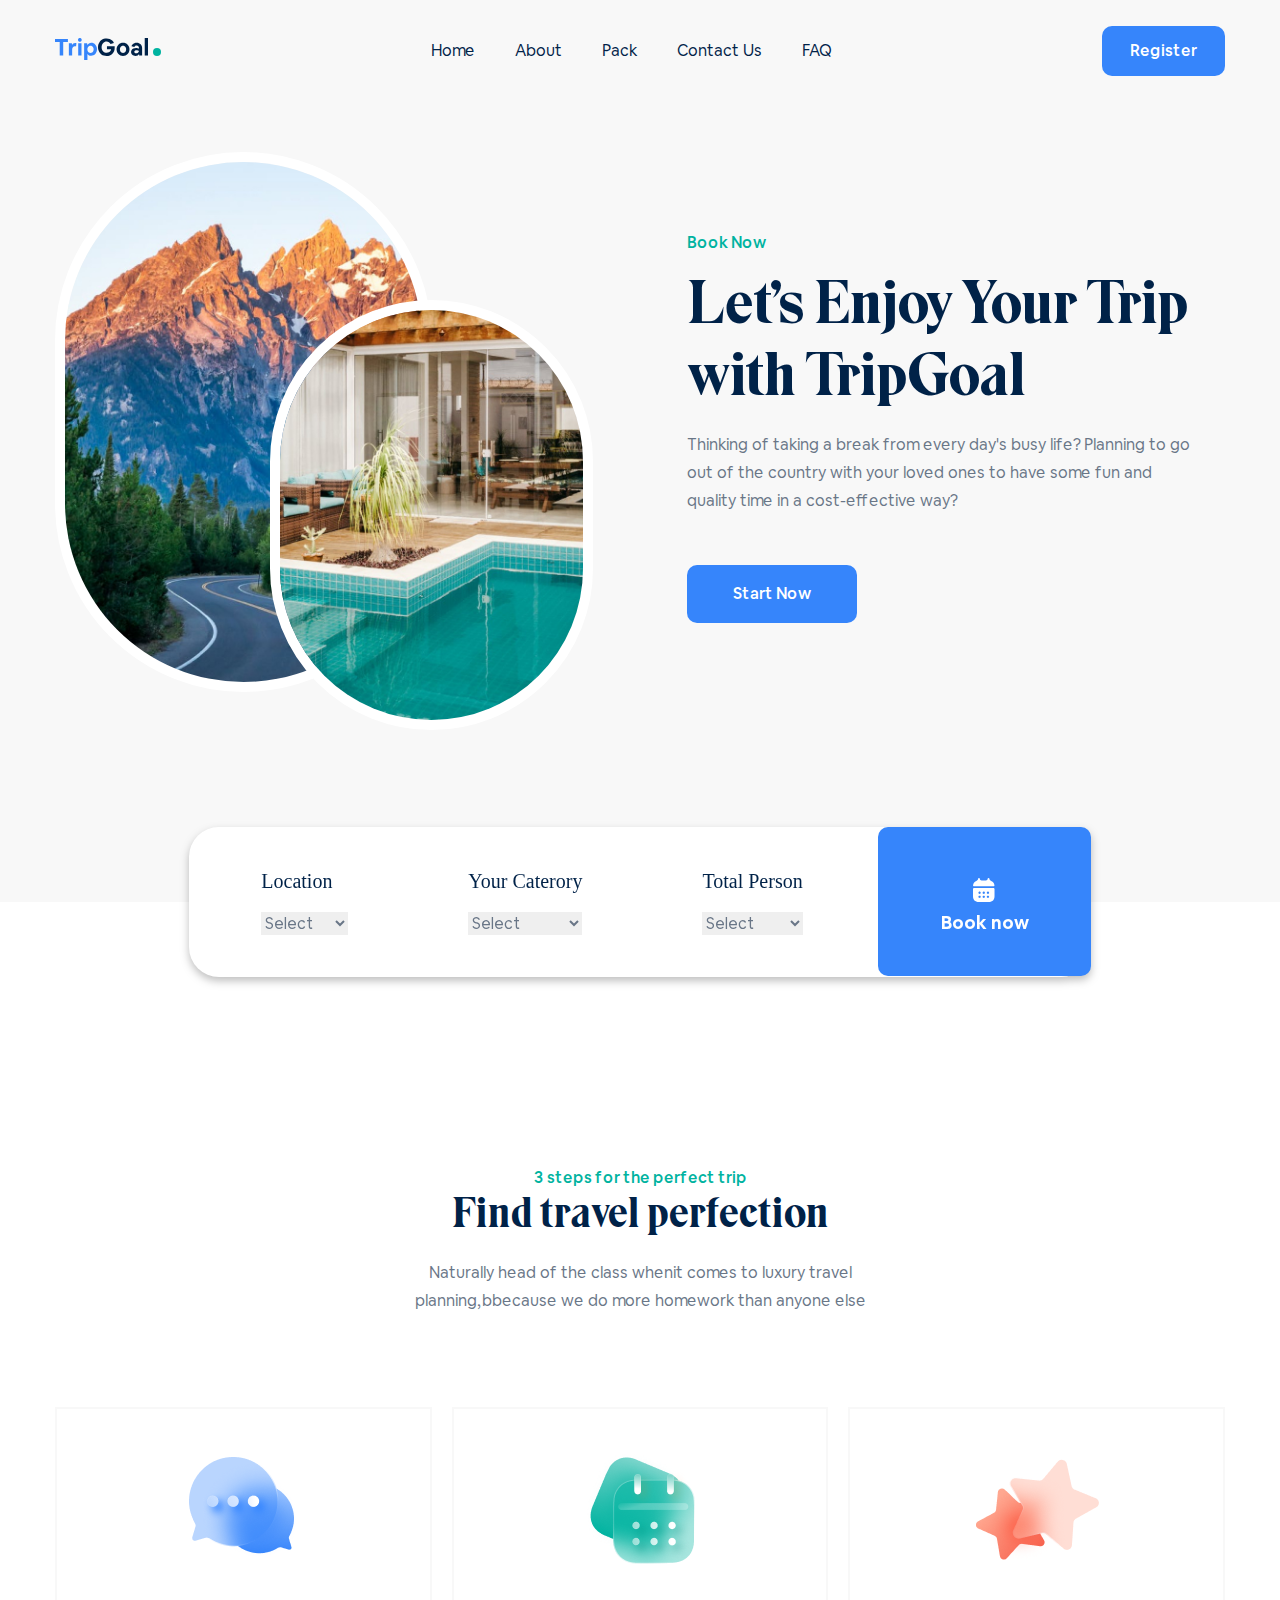
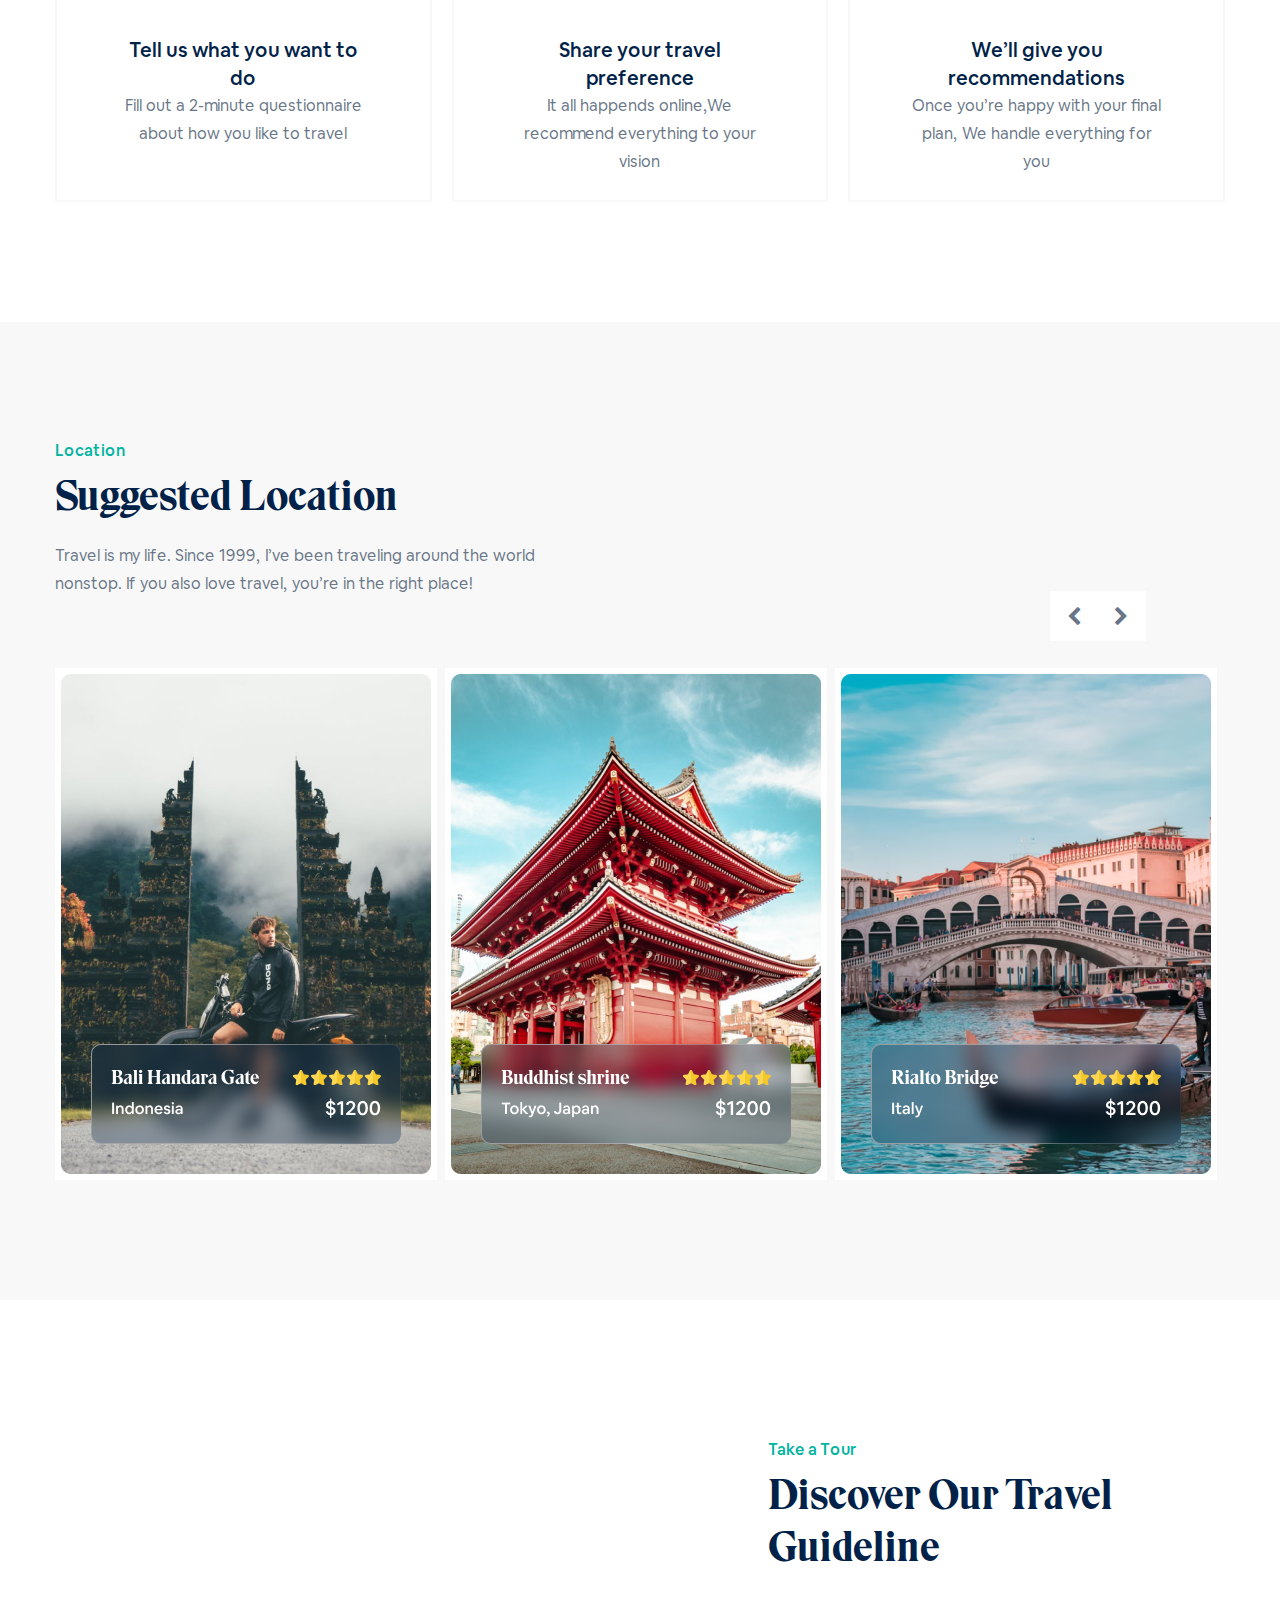
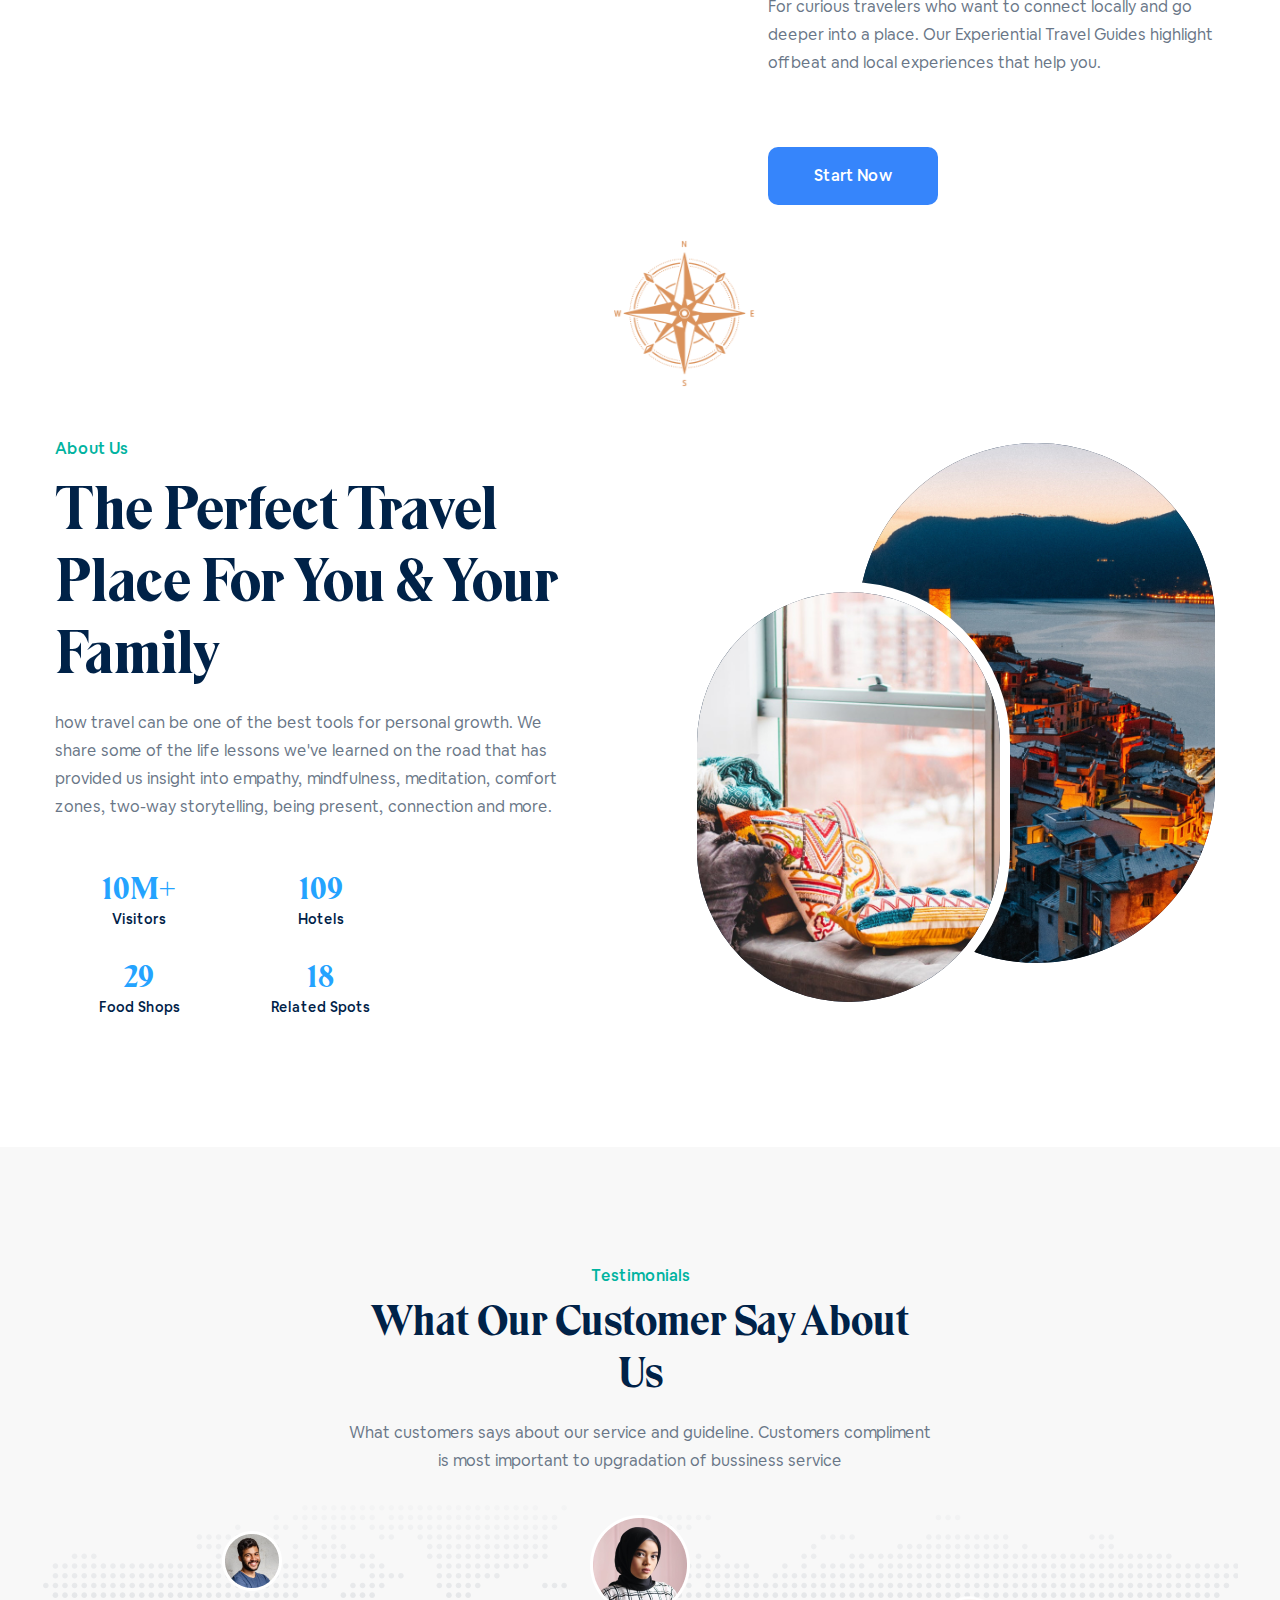
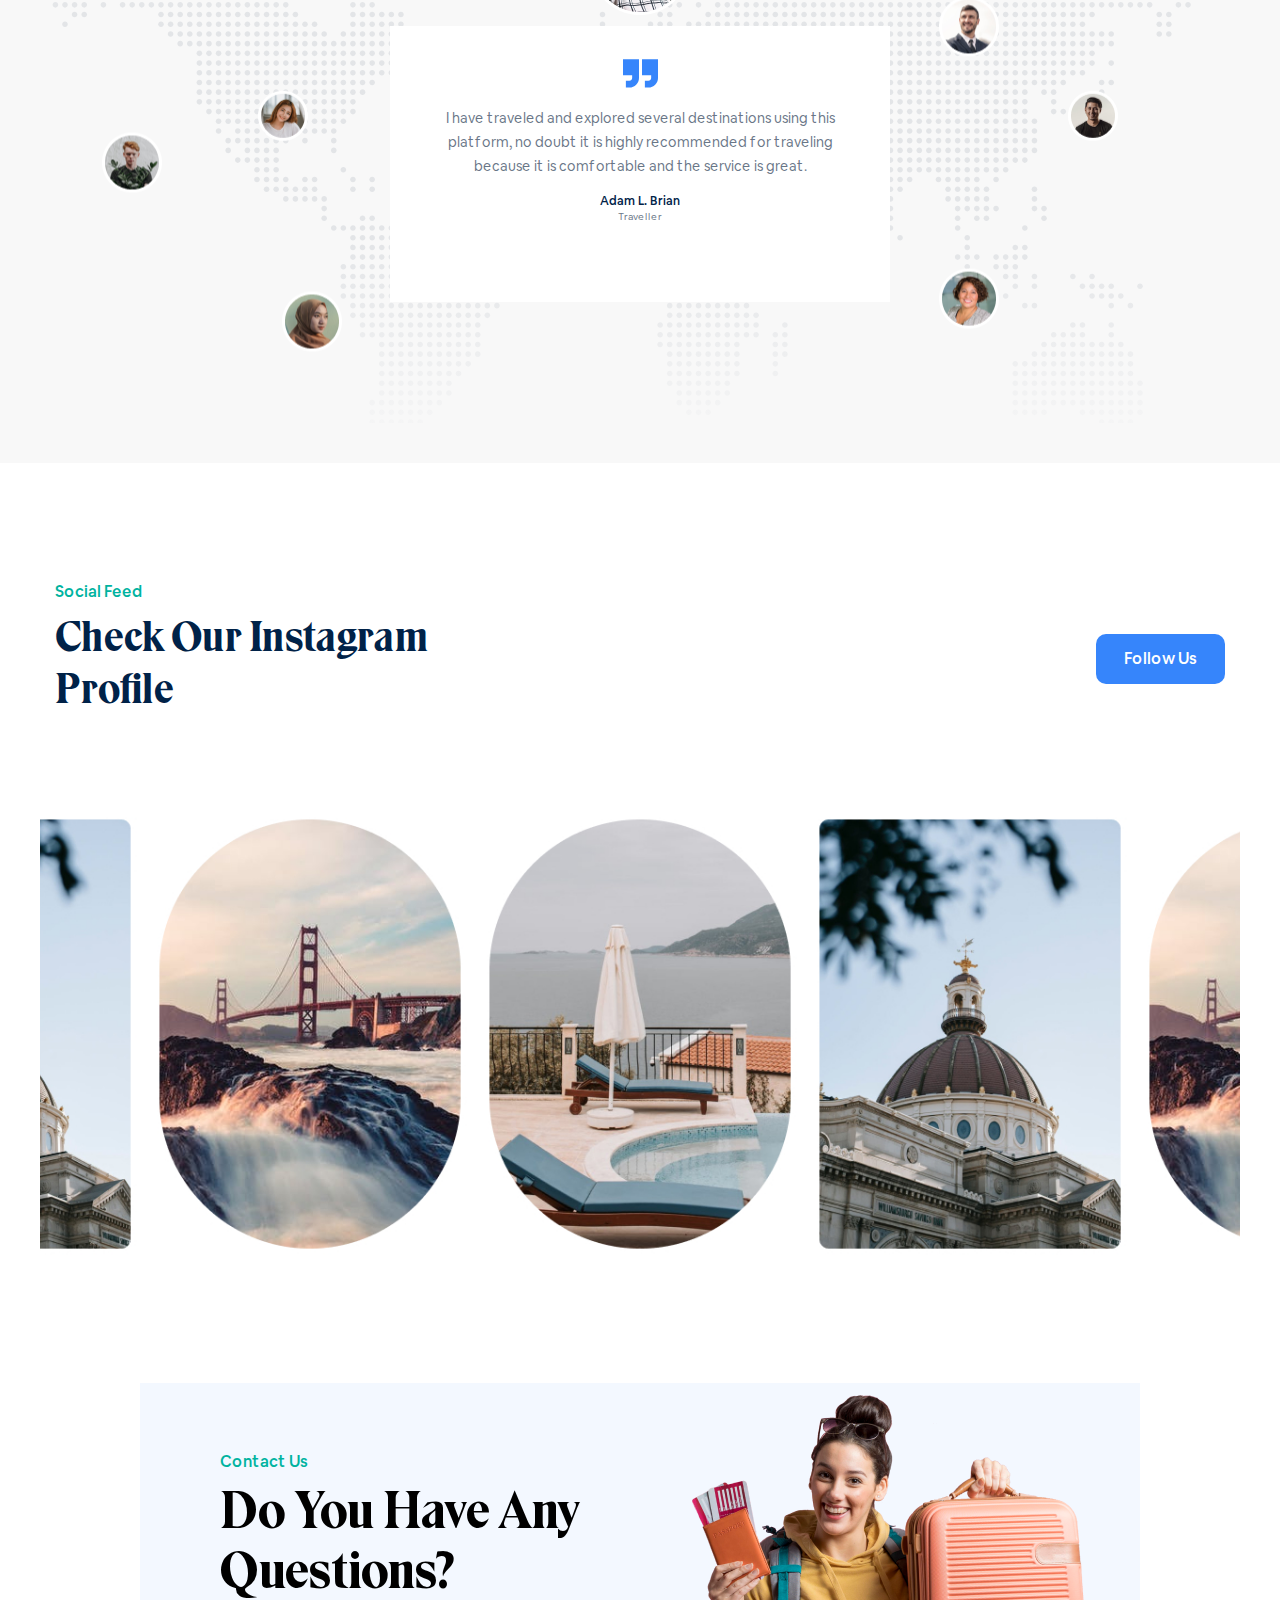
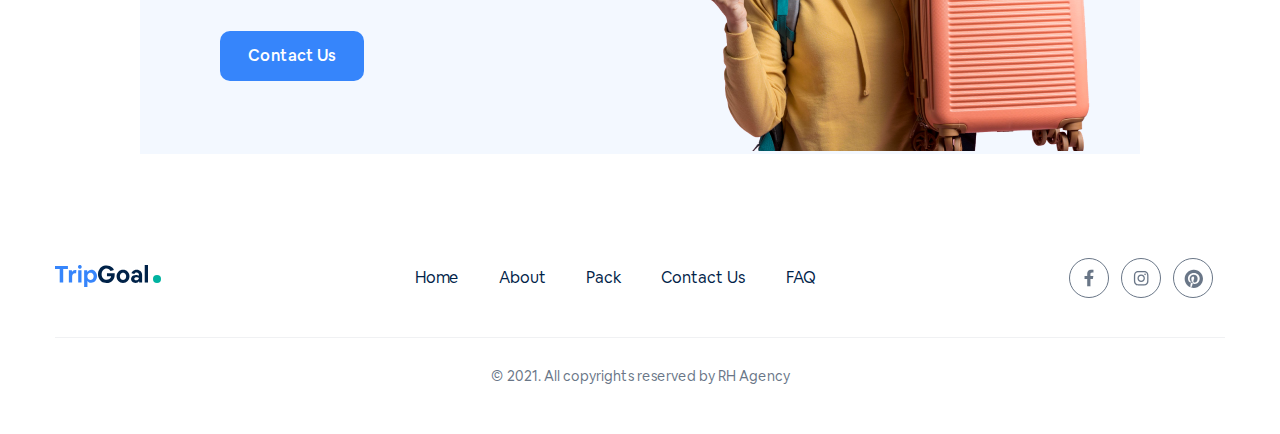
==== commit 145efda3: "photo" ====
--- a/index.html
+++ b/index.html
@@ -284,10 +284,10 @@
                                 <img src="./img/faces/Face5.png" alt="face6">
                             </div>
                             <div class="img7">
-                                <img src="./img/faces/Face6.png" alt="face7">
+                                <img src="./img/faces/face6.png" alt="face7">
                             </div>
                             <div class="img8">
-                                <img src="./img/faces/Face7.png" alt="face8">
+                                <img src="./img/faces/face7.png" alt="face8">
                             </div>
 
                             <div class="customers-feedback-map-info d-flex">
